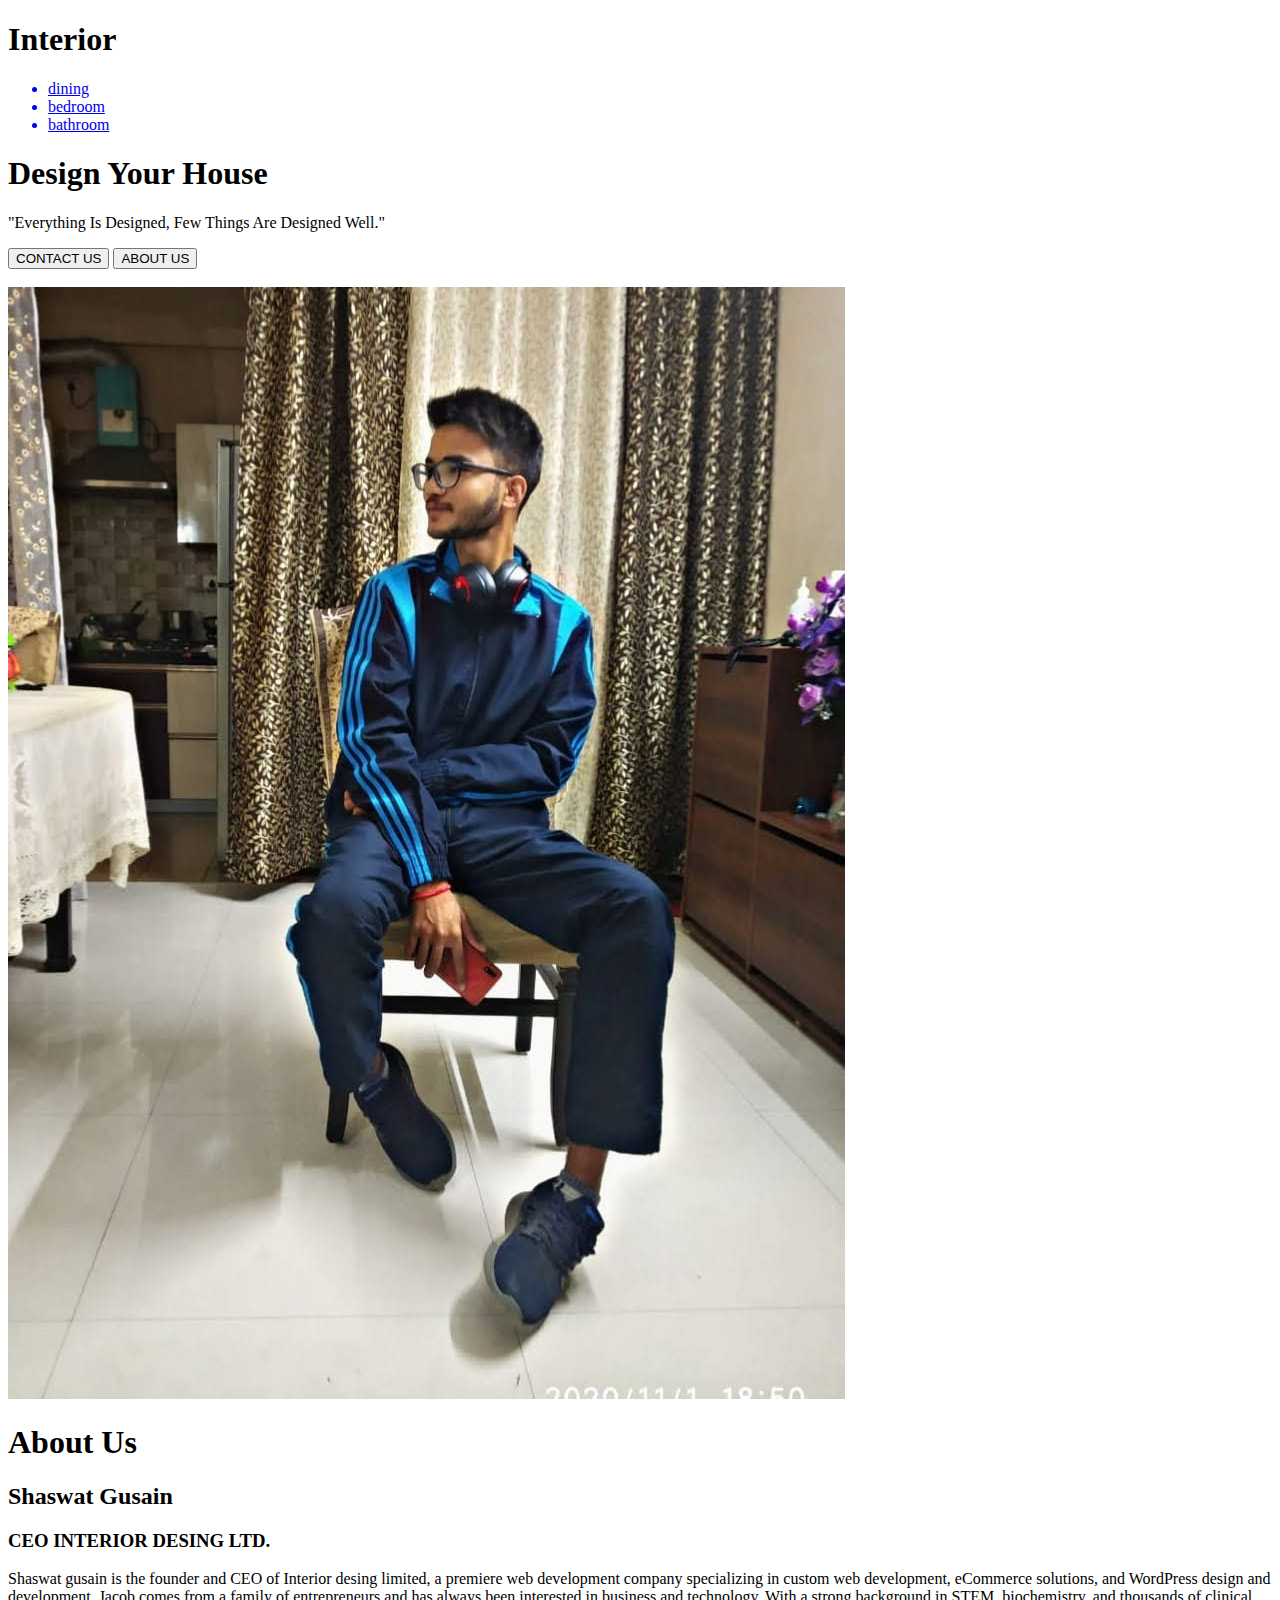
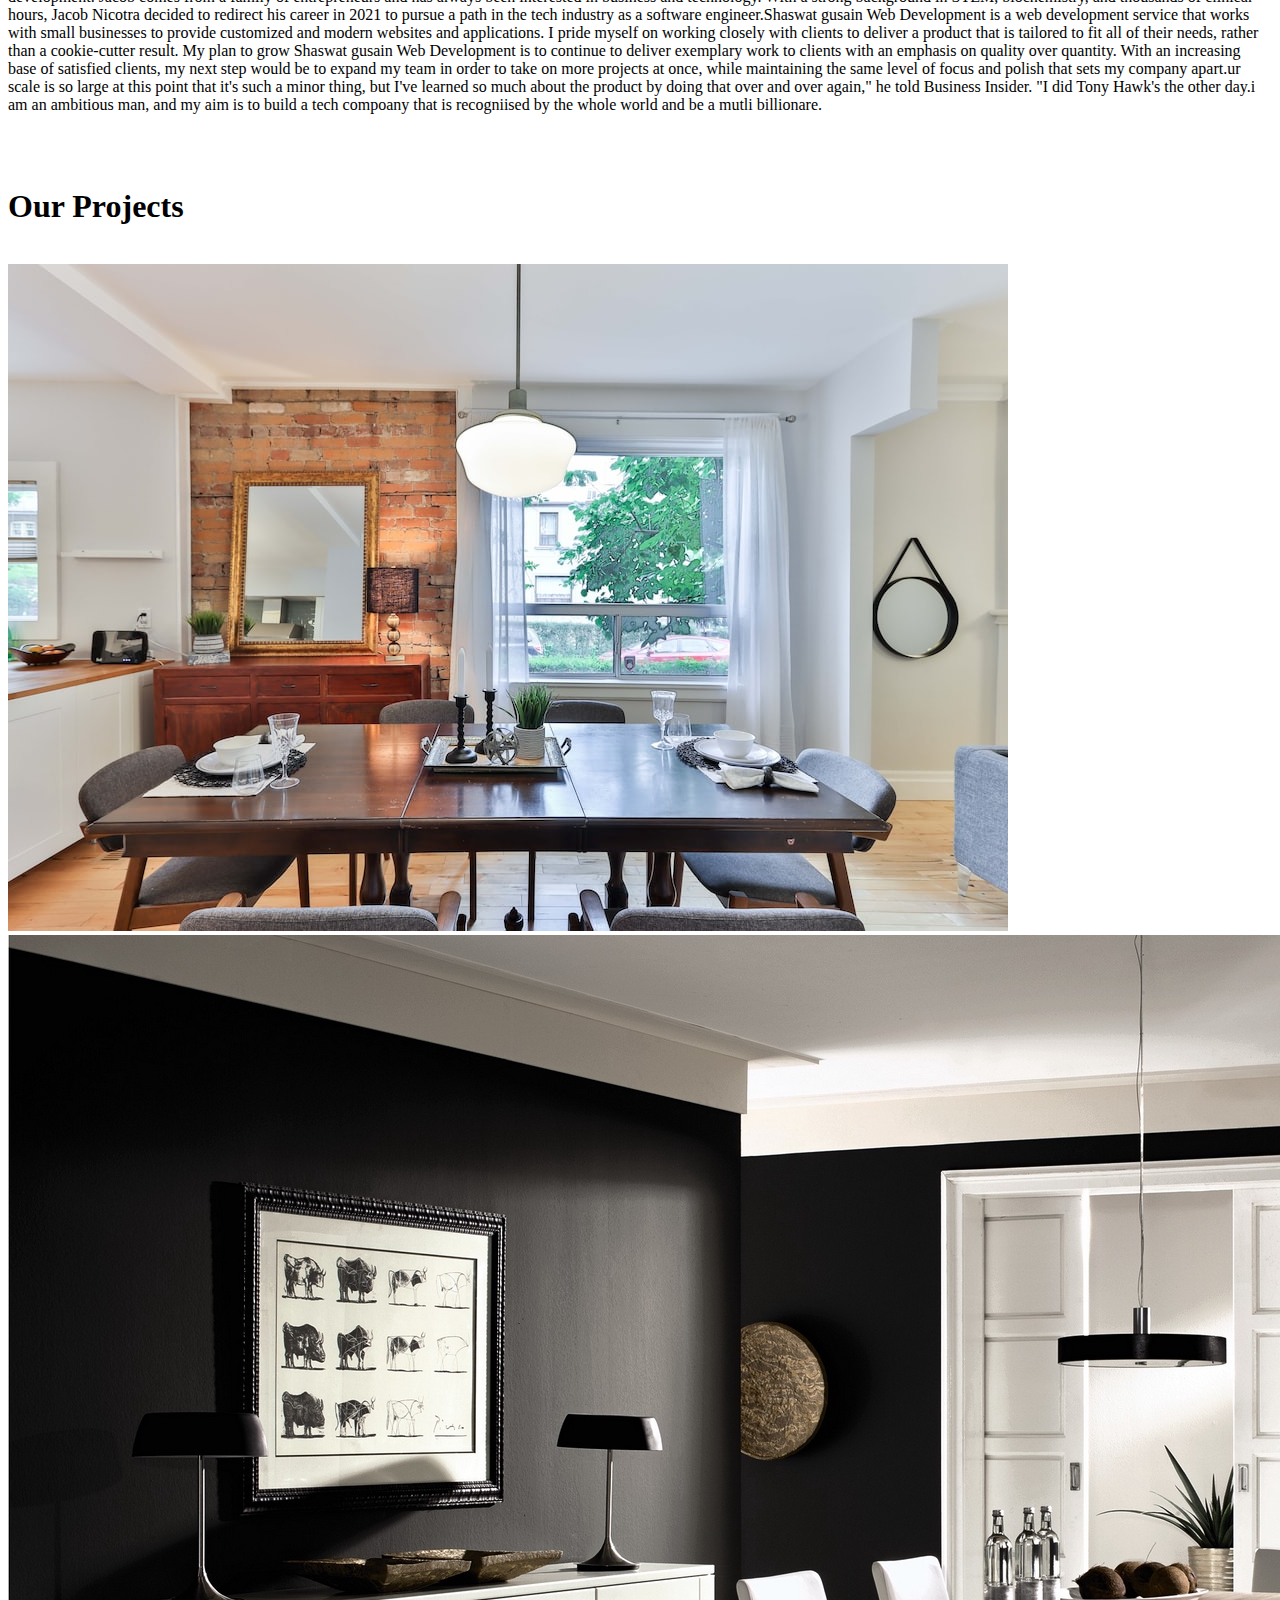
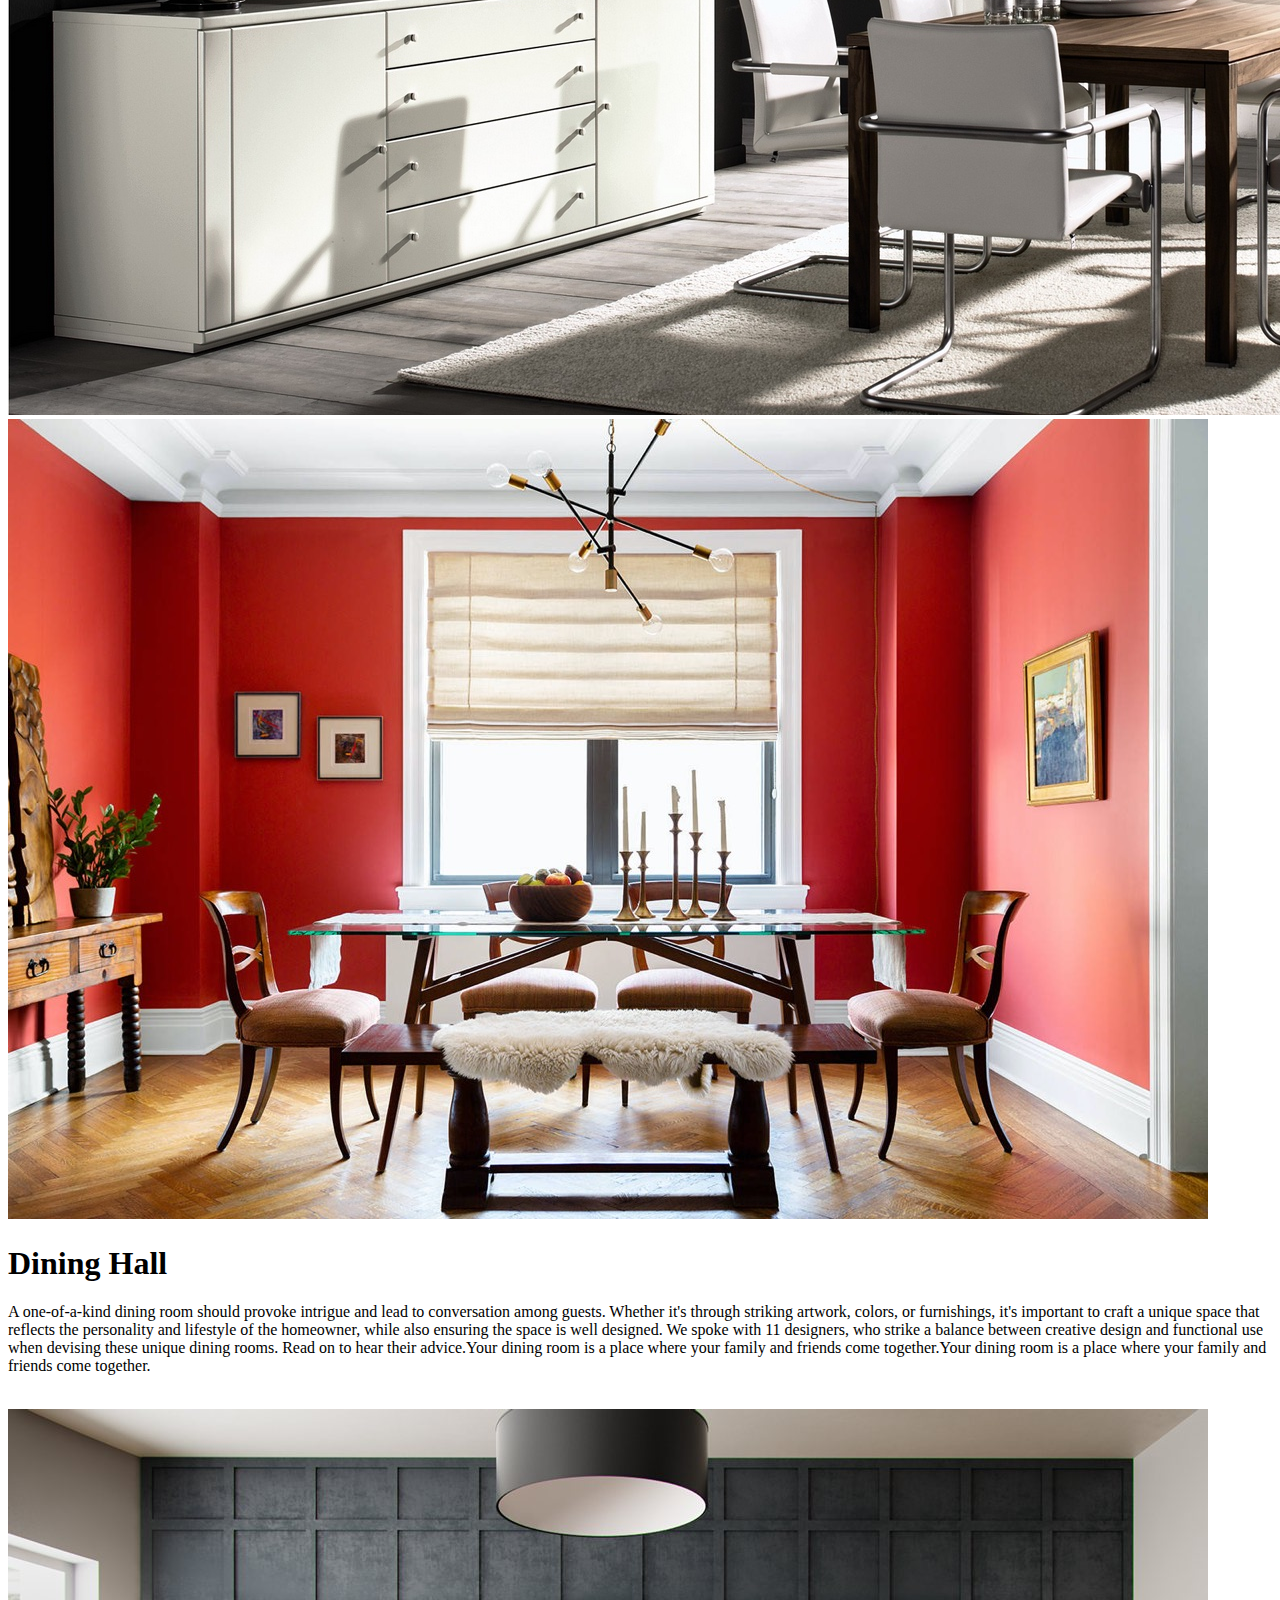
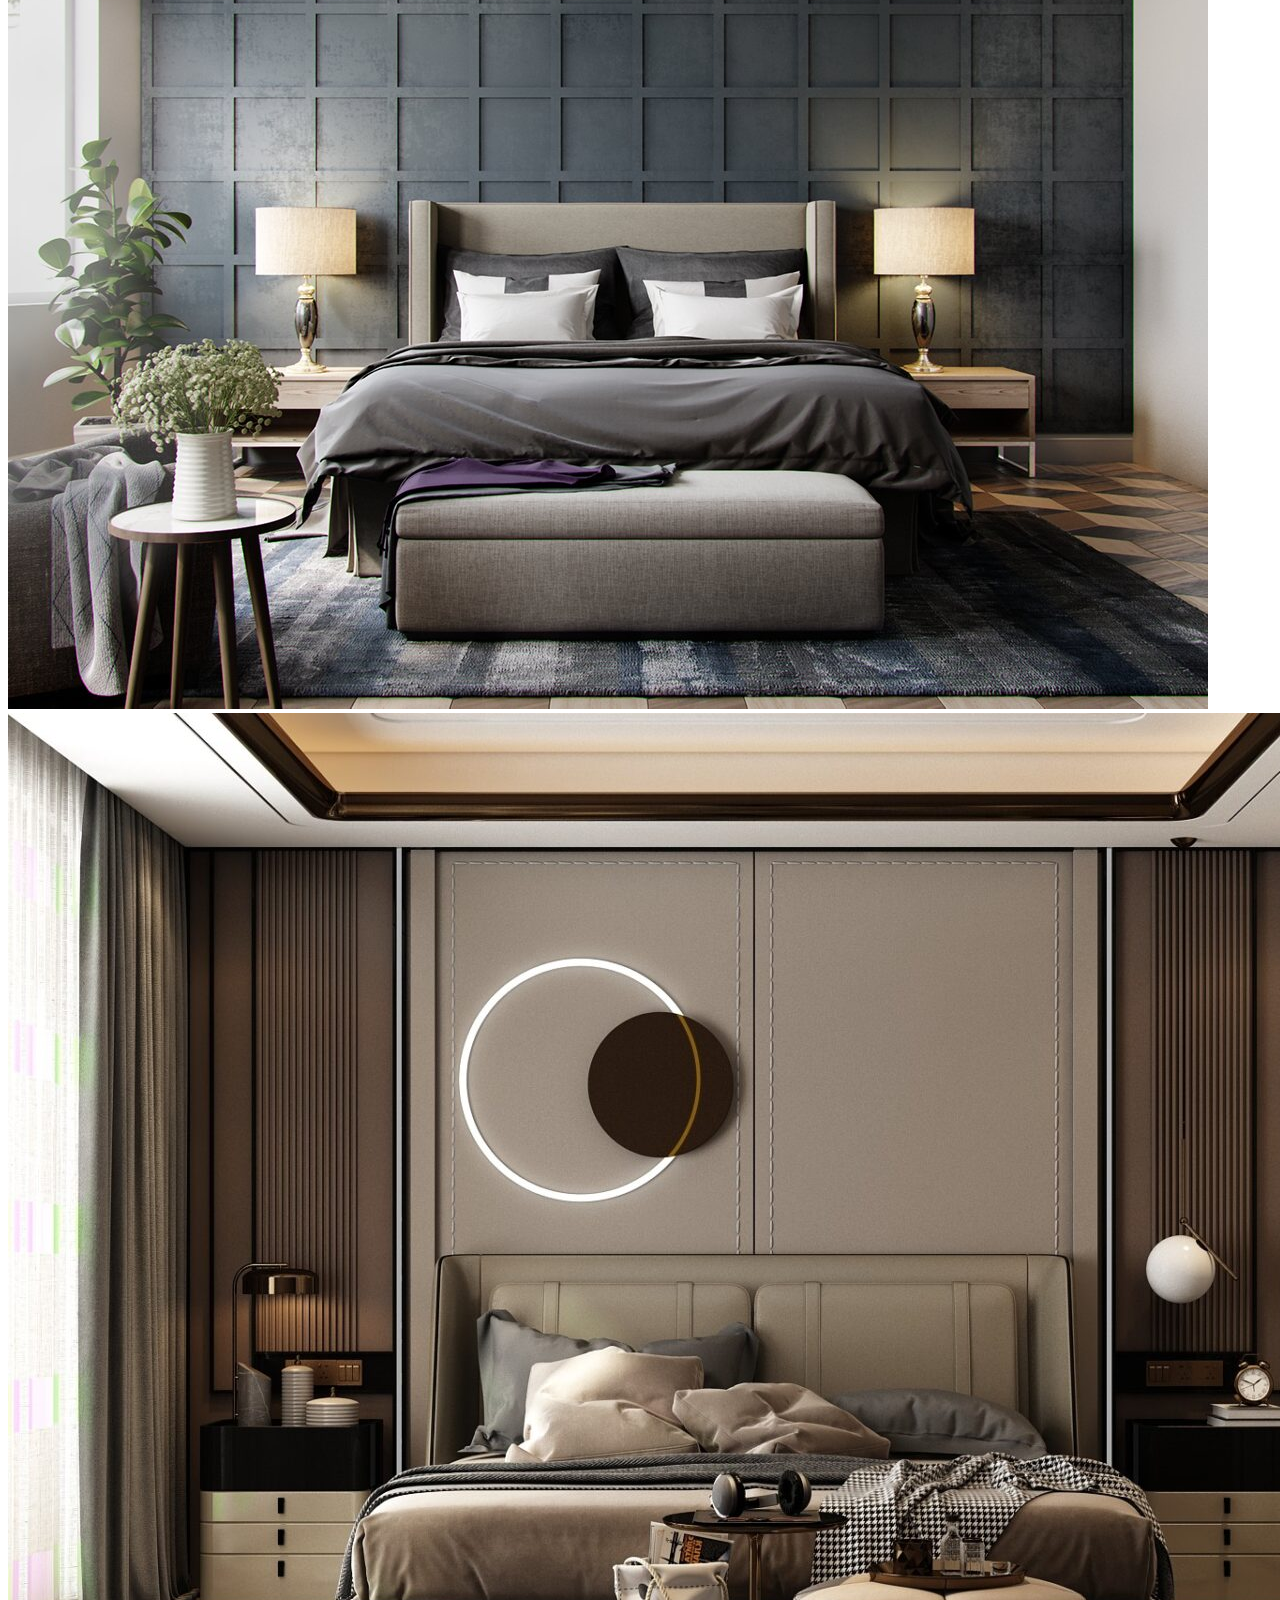
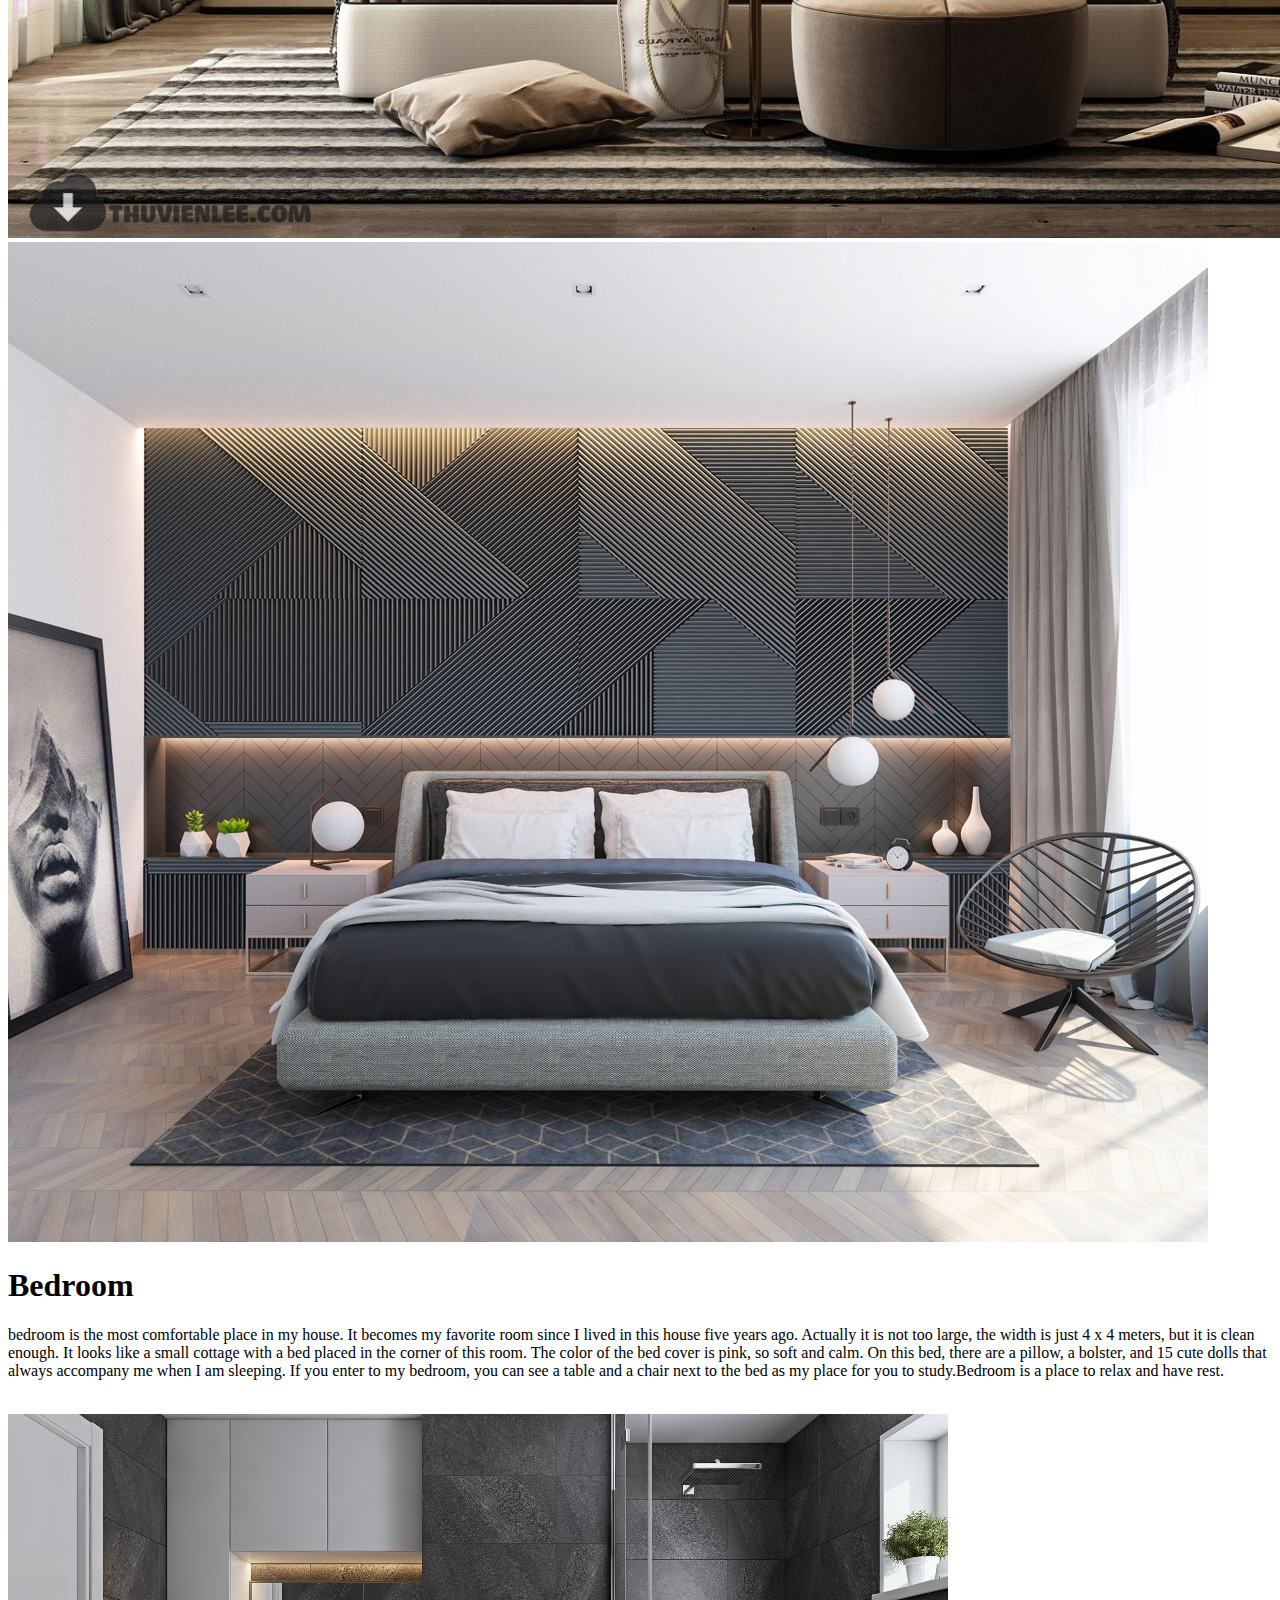
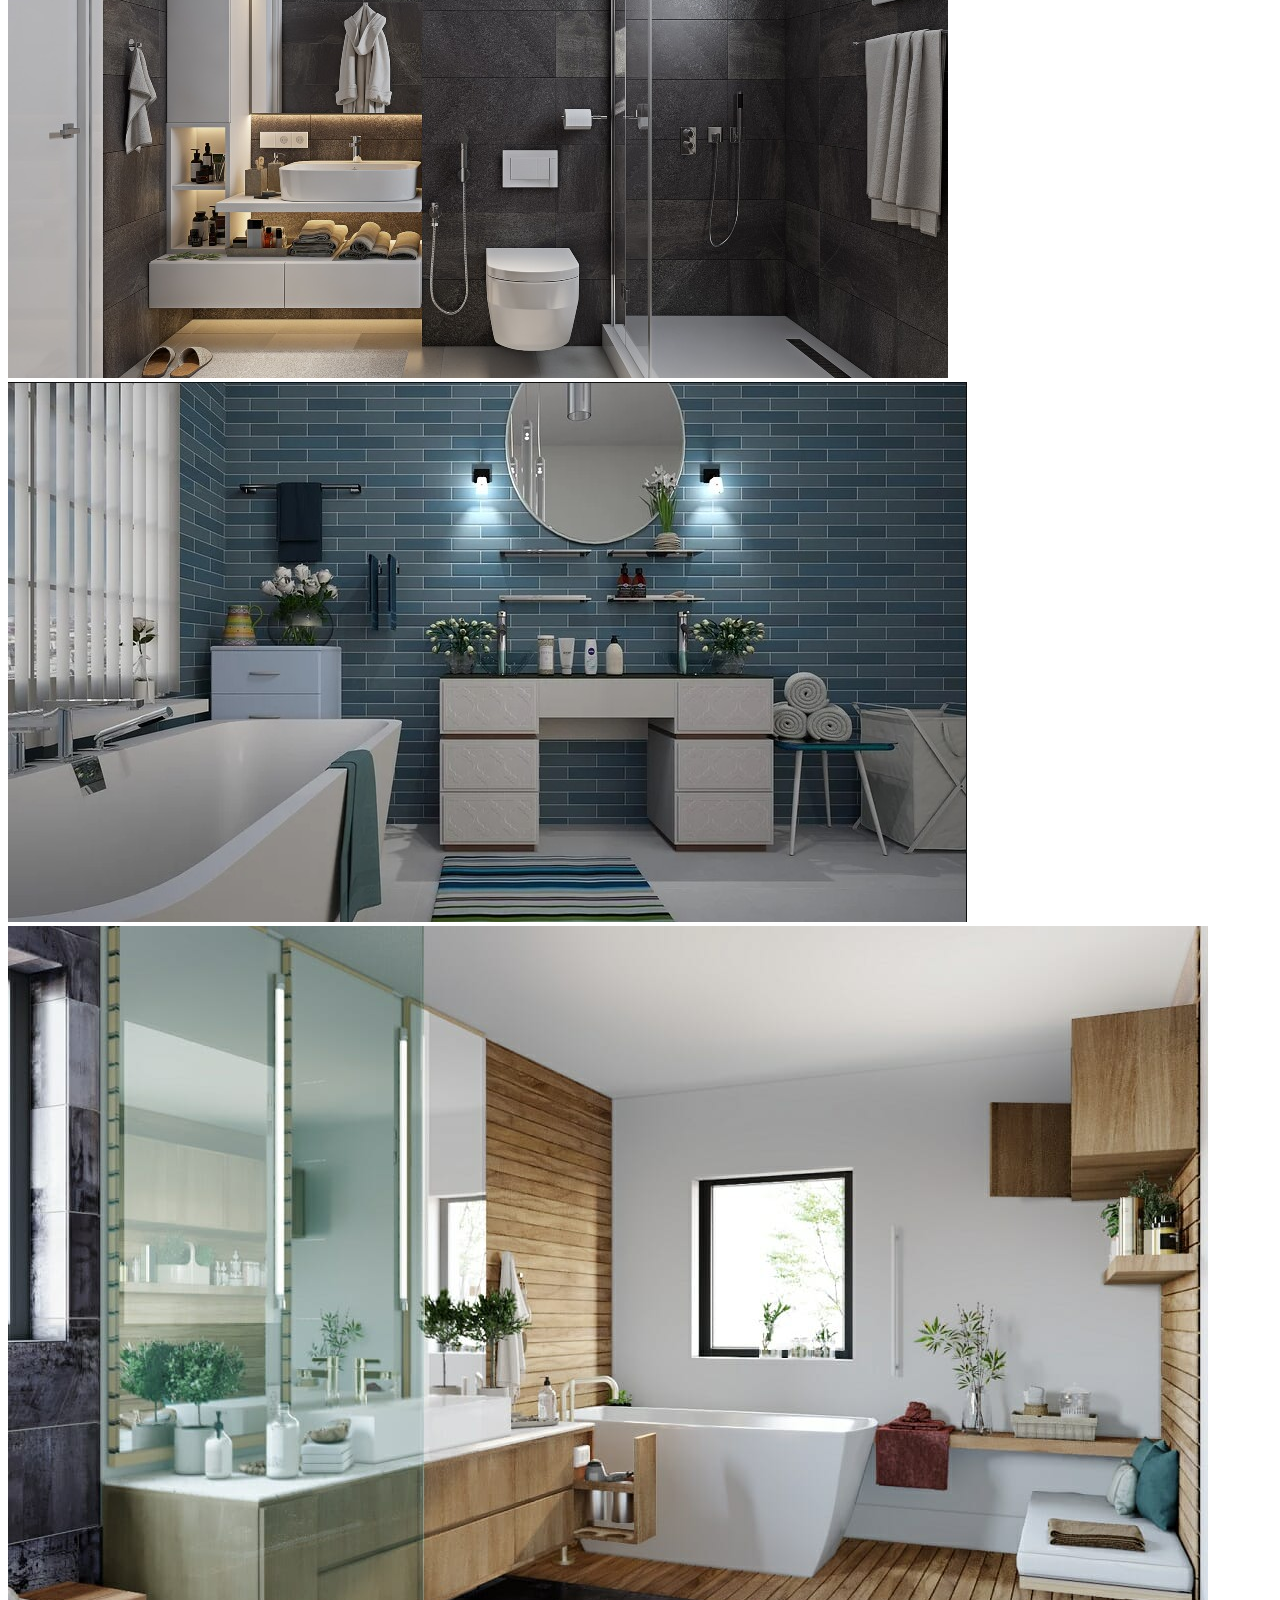
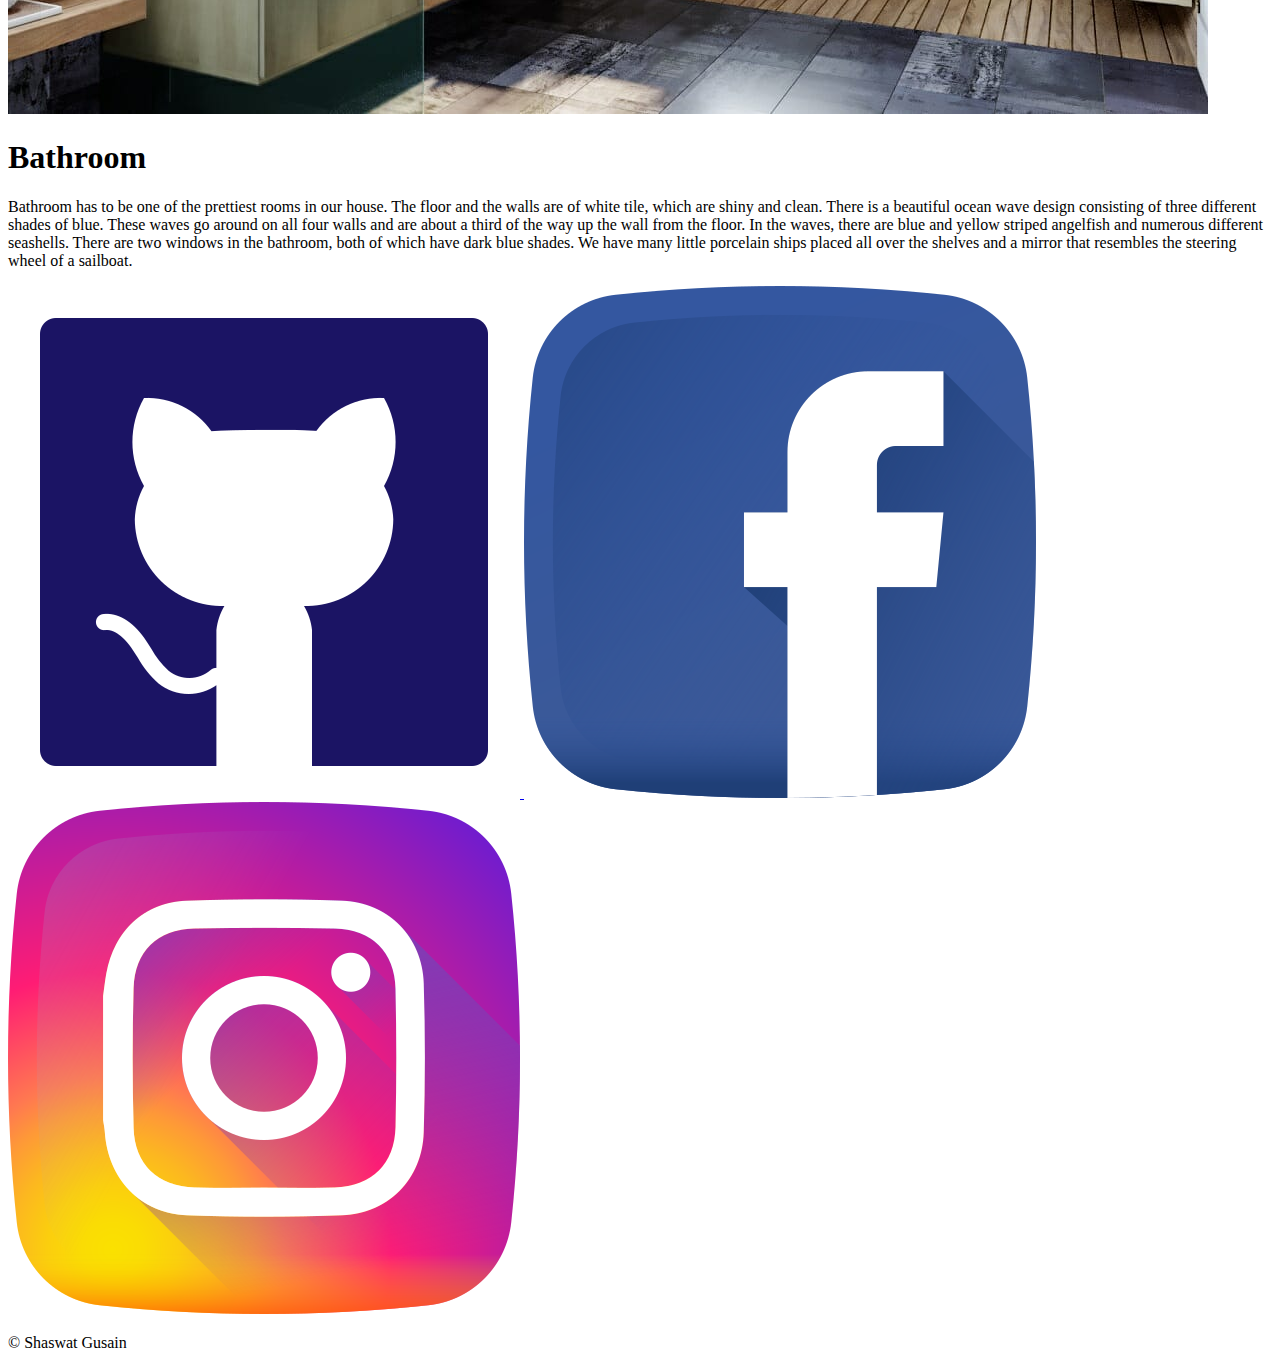
==== index.html @ 3c4f264c "Add files via upload" ====
<!DOCTYPE html>
<html lang="en">
    <head>
        <meta charset="utf-8">
        <meta name="viewport" content="width=device-width">
        <title>
            Design Your House
        </title>
        <link rel="stylesheet" href="../html/style.css">
        <link rel="icon" type="image/icon" href="../images/150-1506927_clipart-of-hostels-and-address-icon-house-logo.png" width="15px">
    </head>
    <body>
        <div class="banner">
            <div class="header">
            <h1><span>I</span>nterior</h1>
            <ul>
                <a href="#shaswat"><li><span>d</span>ining</li></a>
                <a href="#gusain"><li><span>b</span>edroom</li></a>
                <a href="#king"><li><span>b</span>athroom</li></a>
            </ul>
            </div>
            <div class="content">
                <h1><span>D</span>esign       <span>Y</span>our       <span>H</span>ouse</h1>
                <p>"<span>E</span>verything    <span>I</span>s  <span>D</span>esigned,  <span>F</span>ew   <span>T</span>hings   <span>A</span>re   <span>D</span>esigned   <span>W</span>ell."</p>
                <div class="buttons">
                <a href="./index1.html" target="blank"><button id="btn-cont">CONTACT US</button></a>
                <a href="#ABT"><button id="btn-abt">ABOUT US</button></a>
            </div>
            </div>
            </div>
            <br>
            <div class="abt"></div>
            <div class="about-ceo">
                <div class="img">
                <img src="../images/WhatsApp Image 2022-09-04 at 11.44.54 AM.jpeg" alt="Ceo image">
                </div>
                <div class="about-us">
                <h1 id="ABT"><span>A</span>bout <span>U</span>s</h1>
                <h2><spam>S</spam>haswat Gusain</h2>
                <h3>CEO INTERIOR DESING LTD.</h3>
                <p> 
                    Shaswat gusain is the founder and CEO of Interior desing limited, a premiere web development company specializing in custom web development, eCommerce solutions, and WordPress design and development. Jacob comes from a family of entrepreneurs and has always been interested in business and technology. With a strong background in STEM, biochemistry, and thousands of clinical hours, Jacob Nicotra decided to redirect his career in 2021 to pursue a path in the tech industry as a software engineer.Shaswat gusain Web Development is a web development service that works with small businesses to provide customized and modern websites and applications. I pride myself on working closely with clients to deliver a product that is tailored to fit all of their needs, rather than a cookie-cutter result.
                    My plan to grow Shaswat gusain Web Development is to continue to deliver exemplary work to clients with an emphasis on quality over quantity. With an increasing base of satisfied clients, my next step would be to expand my team in order to take on more projects at once, while maintaining the same level of focus and polish that sets my company apart.ur scale is so large at this point that it's such a minor thing, but I've learned so much about the product by doing that over and over again," he told Business Insider. "I did Tony Hawk's the other day.i am an ambitious man, and my aim is to build a tech compoany that is recogniised by the whole world and be a mutli billionare.<br><br>
                    
                    </p>
                    </div>
                </div><br>
                <div class="border1"></div>
                <div class="slide">
                <h1 id="projects"><span>O</span>ur <span>P</span>rojects</h1>
                <div class="slide-show">
                </div>  
                </div><br>
                <div class="bor"></div>
                <div class="dining" id="shaswat">
                  
                        <img src="../images/dining.jpg" class="one" alt="table"><br>
                        <img src="../images/dining1.jpg" class="two" alt="table"><br>
                        <img src="../images/dining2.jpg" class="three" alt="table"><br>
                   
                        <div class="table">
                            <h1><span>D</span>ining <span>H</span>all</h1>
                            <p>
                               A one-of-a-kind dining room should provoke intrigue and lead to conversation among guests. Whether it's through striking artwork, colors, or furnishings, it's important to craft a unique space that reflects the personality and lifestyle of the homeowner, while also ensuring the space is well designed. We spoke with 11 designers, who strike a balance between creative design and functional use when devising these unique dining rooms. Read on to hear their advice.Your dining room is a place where your family and friends come together.Your dining room is a place where your family and friends come together. 

                            </p>
                        </div>
                    </div> <br>
                    <div class="border"></div>
        <div class="bedroom" id="gusain">
            <img src="../images/bed.jpg" class="bedd" alt="table"><br>
            <img src="../images/bed1.jpg" class="beddd" alt="table"><br>
            <img src="../images/bed3.jpg" class="bedddd" alt="table"><br>
               <div class="bed">
                  <h1><span>B</span>edroom</h1>
                  <p>
                      bedroom is the most comfortable place in my house. It becomes my favorite room since I lived in this house five years ago. Actually it is not too large, the width is just 4 x 4 meters, but it is clean enough. It looks like a small cottage with a bed placed in the corner of this room. The color of the bed cover is pink, so soft and calm. On this bed, there  are a pillow, a bolster, and 15 cute dolls that always accompany me when I am sleeping. If you enter to my bedroom, you can see a table and a chair next to the bed as my  place for you to study.Bedroom is a place to relax and have rest.
                  </p>
              </div>
          </div><br>
          <div class="borderr"></div>
          <div class="bathroom" id="king">
            <img src="../images/bath.jpg" class="bath" alt="bathroom"><br>
            <img src="../images/bathh.jpg" class="bathh" alt="bathroom"><br>
            <img src="../images/bathhh.jpg" class="bathhh" alt="bathroom"><br>
            <div class="washroom">
               <h1><span>B</span>athroom</h1>
               <p>
                Bathroom has to be one of the prettiest rooms in our house. The floor and the walls are of white tile, which are shiny and clean. There is a beautiful ocean wave design consisting of three different shades of blue. These waves go around on all four walls and are about a third of the way up the wall from the floor. In the waves, there are blue and yellow striped angelfish and numerous different seashells. There are two windows in the bathroom, both of which have dark blue shades. We have many little porcelain ships placed all over the shelves and a mirror that resembles the steering wheel of a sailboat.
               </p>
            </div>
          </div>
          <div class="footer-area">
            <a href="https://github.com/Boahan" target="_blank">
            <img src="../images/g.png" alt="github logo">
            </a>
    
            <a href="https://www.facebook.com/shaswat.gusain.52" target="_blank">
            <img src="../images/1409943................png" alt="facebook logo">
            </a>
    
            <a href="https://instagram.com/gusainshaswat?igshid=YmMyMTA2M2Y=" target="_blank">
            <img src="../images/ig.png" alt="instagram logo">
            </a>
            <p>&copy Shaswat Gusain</p>
            </div>
    </body>
</html>
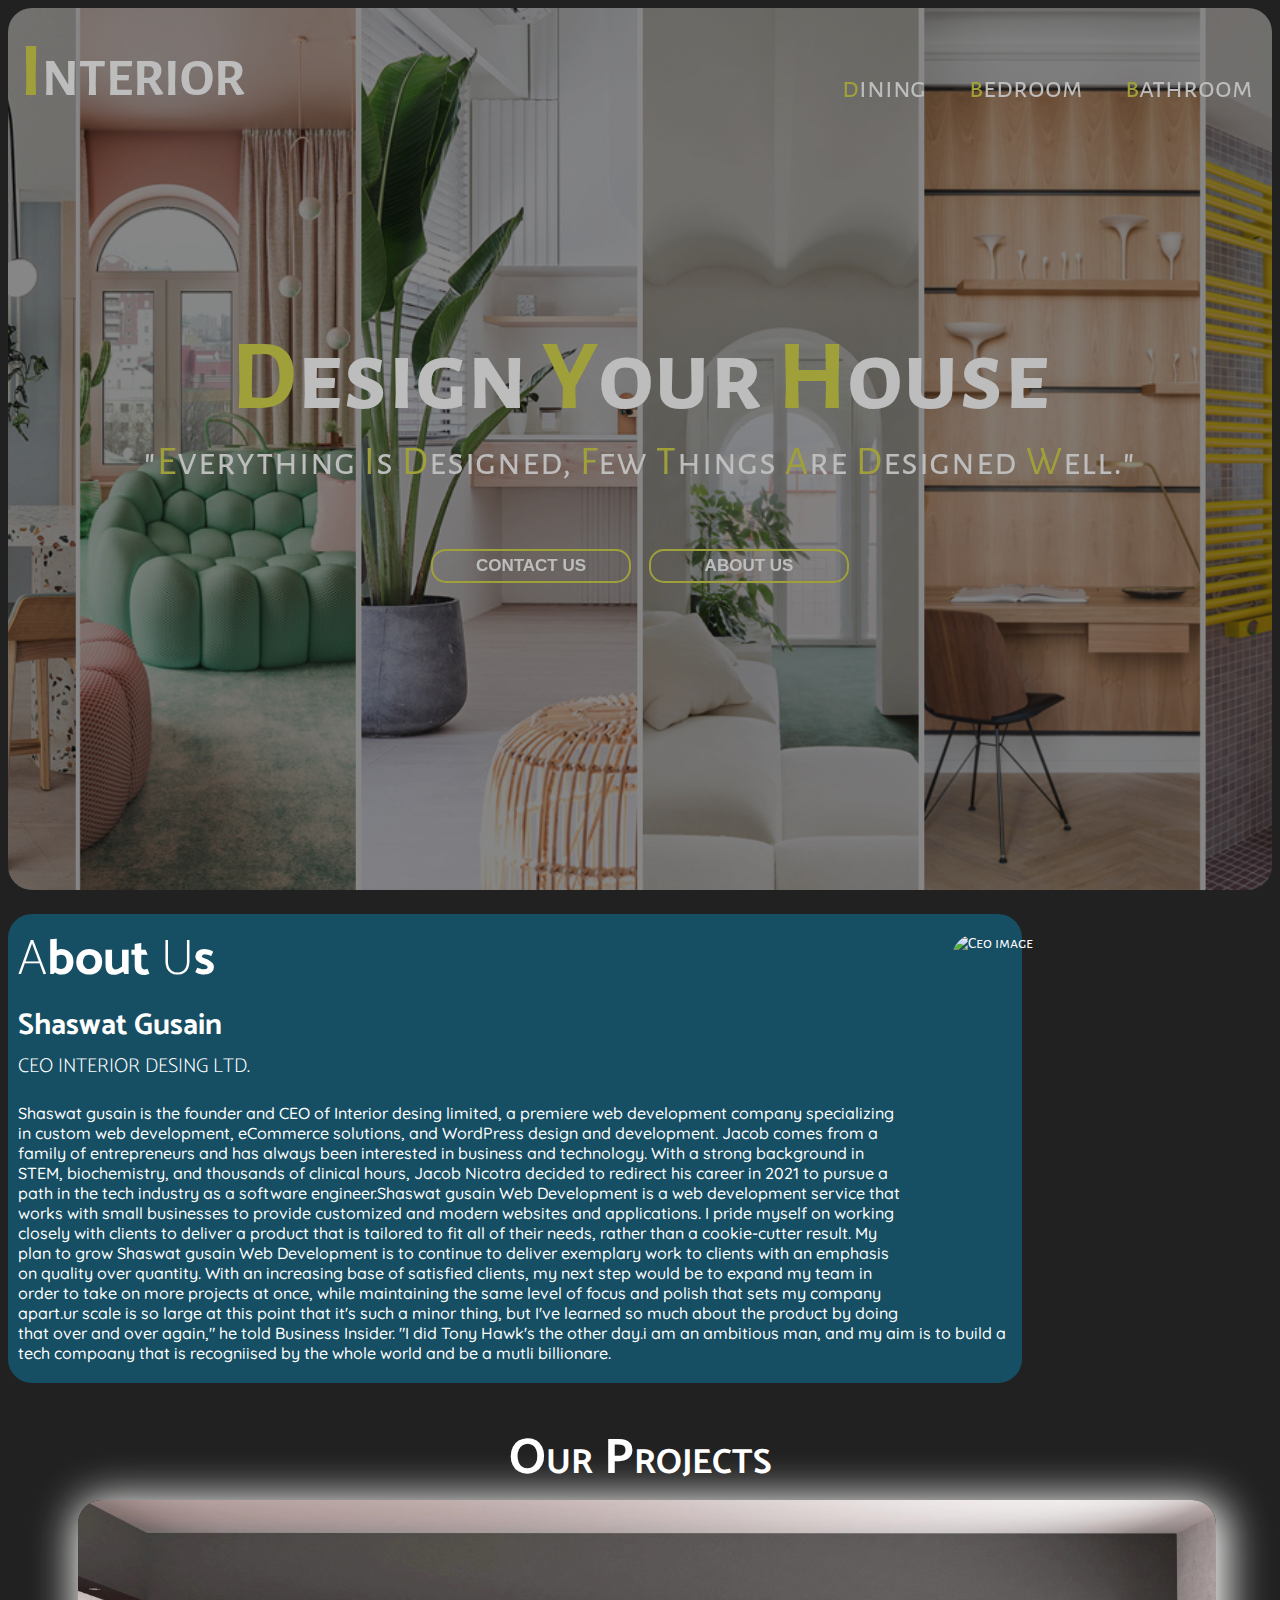
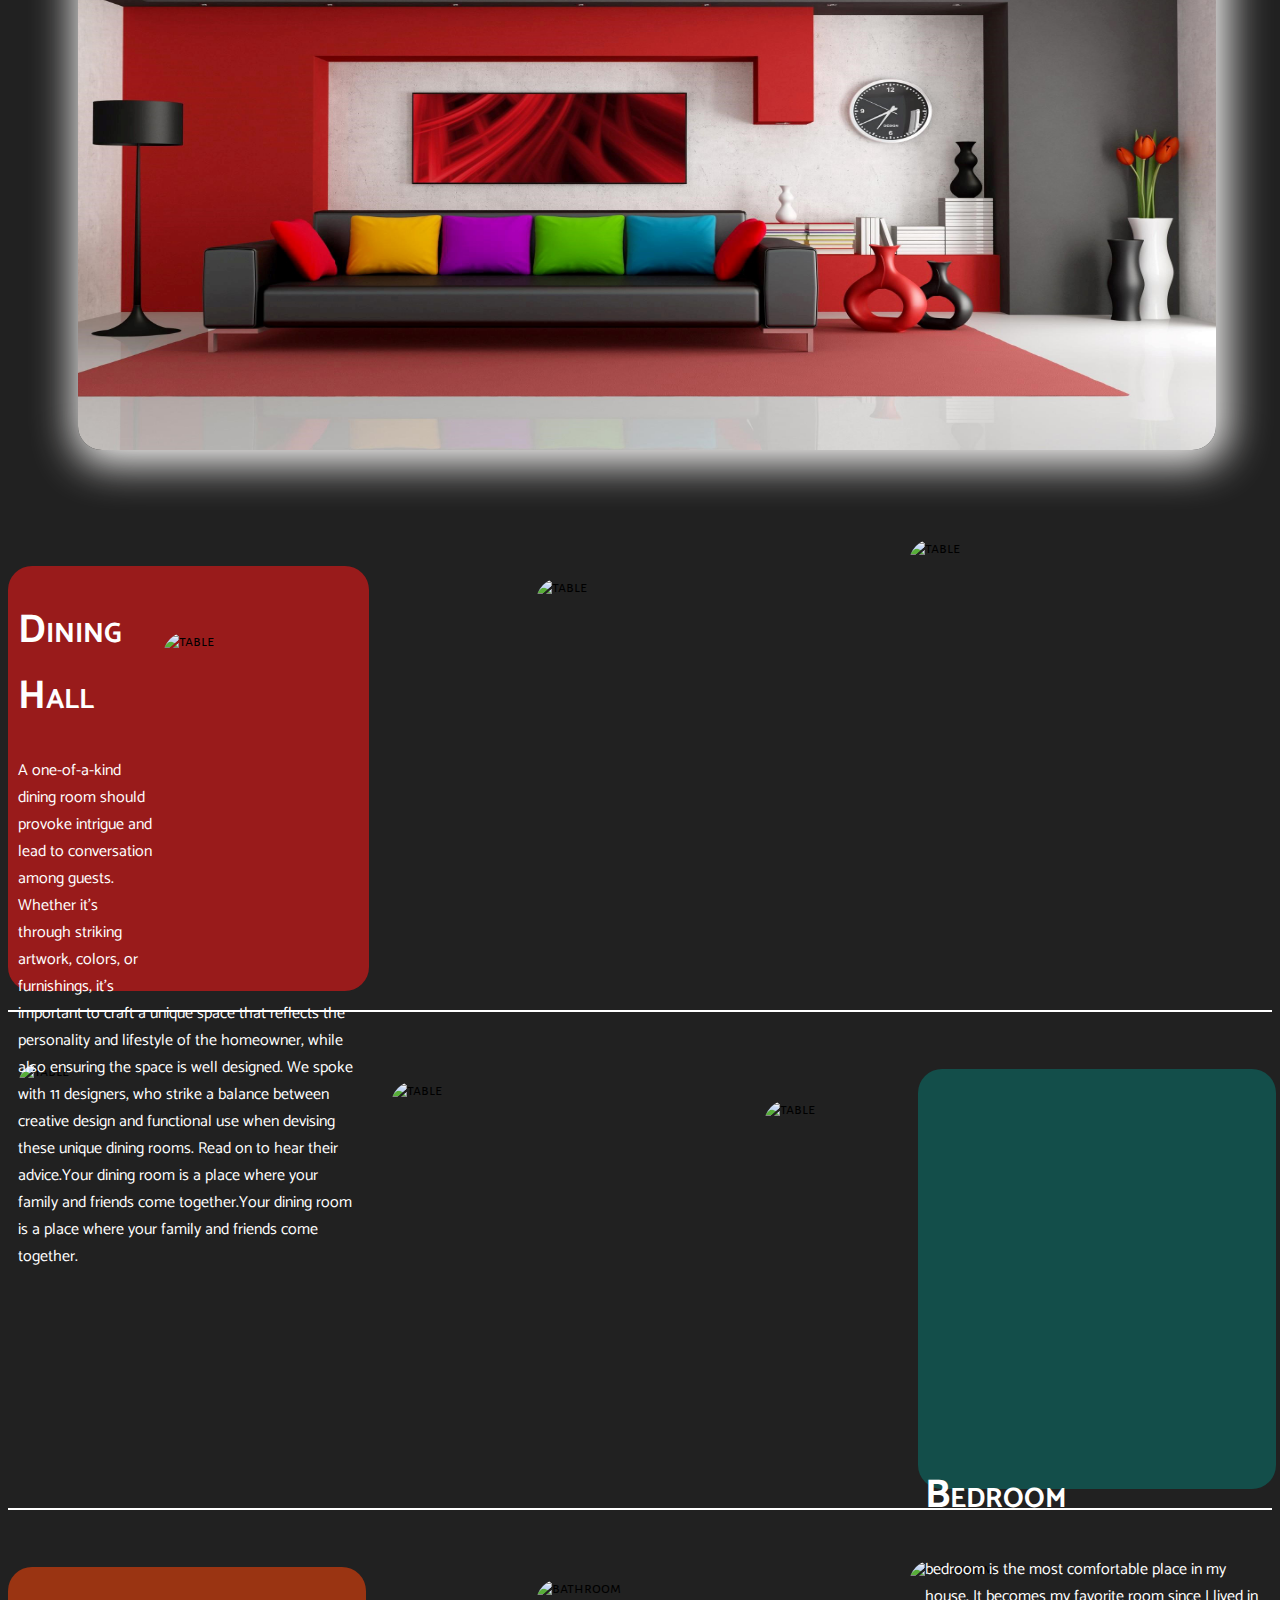
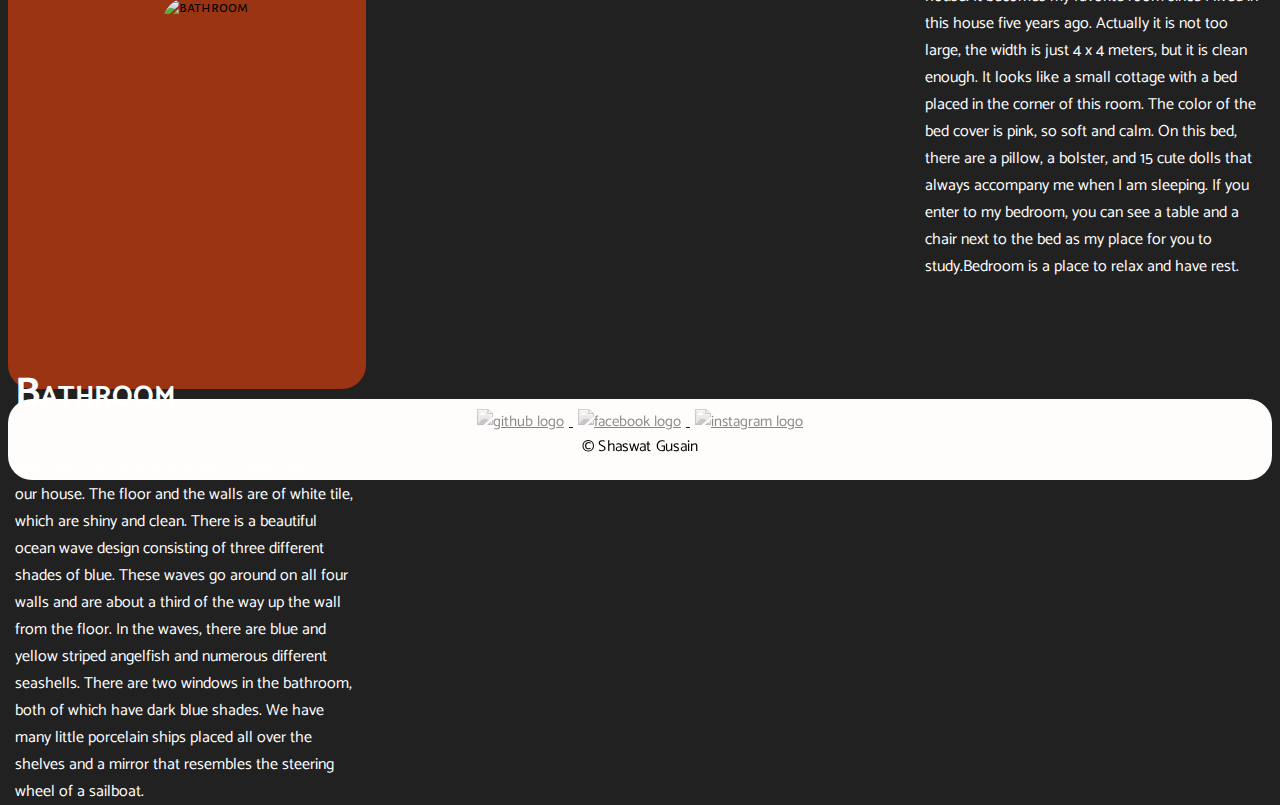
==== commit 0f966d7e: "Update index.html" ====
--- a/index.html
+++ b/index.html
@@ -6,8 +6,8 @@
         <title>
             Design Your House
         </title>
-        <link rel="stylesheet" href="../html/style.css">
-        <link rel="icon" type="image/icon" href="../images/150-1506927_clipart-of-hostels-and-address-icon-house-logo.png" width="15px">
+        <link rel="stylesheet" href="style.css">
+        <link rel="icon" type="image/icon" href="150-1506927_clipart-of-hostels-and-address-icon-house-logo.png" width="15px">
     </head>
     <body>
         <div class="banner">
@@ -32,7 +32,7 @@
             <div class="abt"></div>
             <div class="about-ceo">
                 <div class="img">
-                <img src="../images/WhatsApp Image 2022-09-04 at 11.44.54 AM.jpeg" alt="Ceo image">
+                <img src="WhatsApp Image 2022-09-04 at 11.44.54 AM.jpeg" alt="Ceo image">
                 </div>
                 <div class="about-us">
                 <h1 id="ABT"><span>A</span>bout <span>U</span>s</h1>
@@ -54,9 +54,9 @@
                 <div class="bor"></div>
                 <div class="dining" id="shaswat">
                   
-                        <img src="../images/dining.jpg" class="one" alt="table"><br>
-                        <img src="../images/dining1.jpg" class="two" alt="table"><br>
-                        <img src="../images/dining2.jpg" class="three" alt="table"><br>
+                        <img src="dining.jpg" class="one" alt="table"><br>
+                        <img src="dining1.jpg" class="two" alt="table"><br>
+                        <img src="dining2.jpg" class="three" alt="table"><br>
                    
                         <div class="table">
                             <h1><span>D</span>ining <span>H</span>all</h1>
@@ -68,9 +68,9 @@
                     </div> <br>
                     <div class="border"></div>
         <div class="bedroom" id="gusain">
-            <img src="../images/bed.jpg" class="bedd" alt="table"><br>
-            <img src="../images/bed1.jpg" class="beddd" alt="table"><br>
-            <img src="../images/bed3.jpg" class="bedddd" alt="table"><br>
+            <img src="bed.jpg" class="bedd" alt="table"><br>
+            <img src="bed1.jpg" class="beddd" alt="table"><br>
+            <img src="bed3.jpg" class="bedddd" alt="table"><br>
                <div class="bed">
                   <h1><span>B</span>edroom</h1>
                   <p>
@@ -80,9 +80,9 @@
           </div><br>
           <div class="borderr"></div>
           <div class="bathroom" id="king">
-            <img src="../images/bath.jpg" class="bath" alt="bathroom"><br>
-            <img src="../images/bathh.jpg" class="bathh" alt="bathroom"><br>
-            <img src="../images/bathhh.jpg" class="bathhh" alt="bathroom"><br>
+            <img src="bath.jpg" class="bath" alt="bathroom"><br>
+            <img src="bathh.jpg" class="bathh" alt="bathroom"><br>
+            <img src="bathhh.jpg" class="bathhh" alt="bathroom"><br>
             <div class="washroom">
                <h1><span>B</span>athroom</h1>
                <p>
@@ -92,17 +92,17 @@
           </div>
           <div class="footer-area">
             <a href="https://github.com/Boahan" target="_blank">
-            <img src="../images/g.png" alt="github logo">
+            <img src="g.png" alt="github logo">
             </a>
     
             <a href="https://www.facebook.com/shaswat.gusain.52" target="_blank">
-            <img src="../images/1409943................png" alt="facebook logo">
+            <img src="1409943................png" alt="facebook logo">
             </a>
     
             <a href="https://instagram.com/gusainshaswat?igshid=YmMyMTA2M2Y=" target="_blank">
-            <img src="../images/ig.png" alt="instagram logo">
+            <img src="ig.png" alt="instagram logo">
             </a>
             <p>&copy Shaswat Gusain</p>
             </div>
     </body>
-</html>+</html>
--- a/style.css
+++ b/style.css
@@ -0,0 +1,438 @@
+@import url('https://fonts.googleapis.com/css2?family=Alegreya+Sans+SC:wght@300;400;700;800;900&display=swap');
+@import url('https://fonts.googleapis.com/css2?family=Quicksand:wght@300;400&display=swap');
+@import url('https://fonts.googleapis.com/css2?family=Catamaran:wght@100;200;300;400;500&display=swap');
+html{
+      scroll-behavior: smooth;
+}
+body{
+      font-family: 'Alegreya Sans SC',sans-serif;
+      background-color: #212121;
+}
+.banner{
+      width: 100%;
+      height:  98vh;
+      opacity: 70%;
+      background-image: linear-gradient(rgba(0,0,0,0.30),rgba(0,0,0,0.30)),url(../images/FEAT_ID.jpg);
+      background-position: center;
+      background-size: cover;
+      border-radius: 24px;
+}
+.header{
+      display: flex;
+      align-items: center;
+      justify-content: space-between;
+}
+.header h1{
+      font-size: 75px;
+      margin-left: 12px;
+      color: #ffffff;
+      font-variant: small-caps;
+      margin-top: 20px;
+}
+.header h1 span{
+      color: rgb(214, 214, 69);
+}
+.header ul li{
+      font-size: 30px;
+      color: #ffffff;
+      list-style: none;
+      display: inline-block;
+      cursor: pointer;
+      text-align: center;
+      margin: 0px 20px;
+}
+.header ul li span {
+      color: rgb(214, 214, 69);
+}
+.header ul li:hover{
+      border-top: 0px;
+      border-left: 0px;
+      border-right: 0px;
+      transform: scale(1.2);
+      transition-property: all;
+      transition-duration: 0.5s;
+      transition-timing-function: linear;
+}
+.content{
+      text-align: center;
+      font-size: 50px;
+      color:white;
+}
+.content span{
+      color: rgb(214, 214, 69);
+      font-variant: small-caps;
+      justify-content: space-between;
+}
+.content h1{
+      margin-top: 150px;
+    margin-bottom: 0px;
+}
+.content p{
+      margin-top: 0px;
+      font-size: 40px;
+      letter-spacing: 1px;
+}
+.buttons button{
+      font-size: 17px;
+      width: 200px;
+      margin-left: 5px;
+      margin-right: 5px;
+      border-radius: 15px;
+      padding: 5px;
+      transition: all 0.1s linear;
+      background: transparent;
+      font-weight: bold;
+      transition: all 1s;
+}
+
+#btn-abt{
+      color:#ffffff;
+      border: 2px solid  rgb(214, 214, 69);
+}
+
+#btn-cont{
+      color: #ffffff;
+      border: 2px solid  rgb(214, 214, 69);
+}
+
+#btn-cont:hover{
+      cursor: pointer;
+      background-color:  rgb(214, 214, 69);
+      width: 17%;
+      border: none;
+  }
+#btn-abt:hover{
+      cursor: pointer;
+      background-color: rgb(214, 214, 69);
+      width: 17%;
+      border: none;
+  }
+  .about-ceo h2{
+      margin-bottom: 0px;
+  }
+  .img img{
+      float: right;
+      margin-top: 20px;
+      margin-bottom: 13px;
+      margin-right: 50px;
+      margin-left:50px;
+      width: 270px;
+      height: 370px;
+      border-radius: 24px;
+  }
+  .img:hover{
+      transition: all 0.5s linear;
+      cursor: pointer;
+      transform: scale(1.03);
+  }
+  .about-ceo{
+      color:#ffffff;
+  }
+  .about-ceo p{
+      font-family: 'Quicksand', sans-serif;
+      font-weight: 500;
+  }
+  .about-us{
+      font-family: 'Catamaran', sans-serif;
+      margin-top: 5px;
+      padding-left: 10px;
+      padding-top: 5px;
+      padding-right: 10px;
+      background-color: rgb(22 78 99);;
+      border-radius: 24px;
+      margin-right: 250px;
+  }
+  .about-us h1 span{
+      font-family: 'Catamaran', sans-serif;
+      font-weight: 100;
+      color:#ffffff;
+      font-variant: small-caps;
+      justify-content: space-between;
+  }
+  .about-us h1{
+      font-size: 50px;
+      margin-top: 0px;
+      margin-bottom: 0px;
+  }
+  .about-us h2{
+      font-size: 30px;
+      margin-top: 0px;
+  }
+  .about-us h2 span{
+      font-family: 'Catamaran', sans-serif;
+      font-weight: 300;
+      color:#ffffff;
+      font-variant: small-caps;
+      justify-content: space-between;
+  }
+  .about-us h3{
+      font-family: 'Catamaran', sans-serif;
+      font-weight: 200;
+      font-size: 20px;
+      margin-top: 0px;
+  }
+  #projects{
+      font-family: 'Catamaran', sans-serif;
+      font-size: 50px;
+      text-align: center;
+      color:white;
+      margin-bottom: 0px;
+      font-variant: small-caps;
+      margin-top: 0px;
+  }
+  #projects h1 span{
+      font-variant: small-caps;
+      color:blueviolet;
+  }
+slide-show*{
+      margin: 0px;
+      padding: 0px;
+      box-sizing: border-box;
+}
+.slide-show{
+      border-radius: 24px;
+      margin-left: 70px;
+      margin-bottom: 20px;
+      width: 90%;
+      height: 550px;
+      display: grid;
+      align-content: center;
+      background-image: url("../images/a.jpg");
+      box-shadow: 4px 6px 42px 8px rgb(248, 247, 246);
+      background-size: 100% 100%;
+      animation: changeImage 20s linear infinite;
+
+}
+.slide-show:hover{
+      transition: all 0.5s linear;
+      cursor: pointer;
+      transform: scale(1.03);
+}
+@keyframes changeImage {
+   0%{
+      background-image: url("../images/2.jpg");
+   }
+   20%{
+      background-image: url("../images/a.jpg");
+   }
+   
+   40%{
+      background-image: url("../images/b.jpg");
+   }
+   60%{
+      background-image: url("../images/c.jpg");
+   }
+   80%{
+      background-image: url("../images/Living-room-desk.jpg");
+   }
+   100%{
+      background-image: url("../images/3.jpg");
+   }
+}
+.one{
+      float: right;
+      margin-top: 30px;
+      margin-bottom: 13px;
+      margin-left: 10px;
+      margin-right: 13px;
+      width: 350px;
+      height: 350px;
+      border-radius: 24px;
+}
+.two{
+      float: right;
+      margin-top: 50px;
+      margin-bottom: 13px;
+      margin-left: 10px;
+      margin-right: 13px;
+      width: 350px;
+      height: 350px;
+      border-radius: 24px;
+}
+.three{
+      float: right;
+      margin-top: 85px;
+      margin-bottom: 13px;
+      margin-left: 10px;
+      margin-right: 13px;
+      width: 350px;
+      height: 350px;
+      border-radius: 24px;
+}
+.one:hover{
+      transition: all 0.5s linear;
+      cursor: pointer;
+      transform: scale(1.03);
+  }
+  .two:hover{
+      transition: all 0.5s linear;
+      cursor: pointer;
+      transform: scale(1.03);
+  }
+  .three:hover{
+      transition: all 0.5s linear;
+      cursor: pointer;
+      transform: scale(1.03);
+  }
+.table{
+      width: 27%;
+      height: 420px;
+      font-family: 'Catamaran', sans-serif;
+      margin-top: 0px;
+      padding-left: 10px;
+      padding-top: 5px;
+      padding-right: 10px;
+      background-color: rgb(153 27 27);
+      border-radius: 24px;
+      margin-right: 250px;
+      color:#ffffff;
+}
+.table h1{
+      font-variant: small-caps;
+      font-size: 40px;
+}
+
+.bedroom img{
+      float: left;
+      margin-top: 50px;
+      margin-bottom: 13px;
+      margin-left: 10px;
+      margin-right: 13px;
+      width: 350px;
+      height: 350px;
+      border-radius: 24px;
+}
+.bedd:hover{
+      transition: all 0.5s linear;
+      cursor: pointer;
+      transform: scale(1.03);
+  }
+  .beddd:hover{
+      transition: all 0.5s linear;
+      cursor: pointer;
+      transform: scale(1.03);
+  }
+  .bedddd:hover{
+      transition: all 0.5s linear;
+      cursor: pointer;
+      transform: scale(1.03);
+  }
+  .bed{
+   
+      width: 27%;
+      height: 415px;
+      font-family: 'Catamaran', sans-serif;
+      margin-top: 0px;
+      margin-left: 72%;
+      padding-left: 7px;
+      padding-top: 5px;
+      padding-right: 10px;
+      background-color: rgb(19 78 74);;
+      border-radius: 24px;
+      margin-right: 0px;
+      color:#ffffff;
+}
+.bed h1{
+     font-variant: small-caps;
+     font-size: 40px;
+}
+.border{
+      border: 1px solid  rgb(255, 255, 255);
+}
+.borderr{
+      border: 1px solid  rgb(255, 255, 255);
+}
+.bathroom img{
+      float: right;
+      margin-top: 50px;
+      margin-bottom: 13px;
+      margin-left: 10px;
+      margin-right: 13px;
+      width: 350px;
+      height: 350px;
+      border-radius: 24px;
+}
+.bath:hover{
+      transition: all 0.5s linear;
+      cursor: pointer;
+      transform: scale(1.03);
+  }
+  .bathh:hover{
+      transition: all 0.5s linear;
+      cursor: pointer;
+      transform: scale(1.03);
+  }
+  .bathhh:hover{
+      transition: all 0.5s linear;
+      cursor: pointer;
+      transform: scale(1.03);
+  }
+  .washroom{
+      width: 27%;
+      height: 417px;
+      font-family: 'Catamaran', sans-serif;
+      margin-top: 0px;
+      margin-left: 0%;
+      padding-left: 7px;
+      padding-top: 5px;
+      padding-right: 10px;
+      background-color:rgb(154 52 18);;
+      border-radius: 24px;
+      margin-right: 0px;
+      color:#ffffff;
+}
+  .washroom h1{
+      font-variant: small-caps;
+      font-size: 40px;
+}
+.footer-area{
+      margin-top: 10px;
+      background-color: rgb(255, 252, 252);
+      height: 9vh;
+      border-radius: 24px;
+  }
+  .footer-area p{
+      font-family: 'Catamaran', sans-serif;
+      font-size: 15px;
+      margin: 0px 0px 10px 0px;
+  }
+  .footer-area{
+      text-align: center;
+      font-family: 'Catamaran', sans-serif;
+      font-size: 15px;
+      color:black;
+      font-weight: 100px;
+  }
+  .footer-area img{
+      width: 30px;
+      text-align: center;
+      margin-top: 10px;
+      margin-bottom: 0px;
+      margin-left: 5px;
+      margin-right: 5px;
+      filter: grayscale(100%);    
+      transition: all 0.5s linear;
+      opacity: 0.5;
+  }
+  .footer-area p,img:hover{
+      cursor: pointer;
+      filter:grayscale(0%);
+      opacity: 1;
+      transform: scale(1.04);
+      }
+.border1{
+     
+      margin-top:0px;
+}
+.bor{
+     
+      margin-top: 20px;
+}
+.abt{
+
+      margin-top: 0px;
+      margin-bottom: 0px;
+}
+
+
+ 
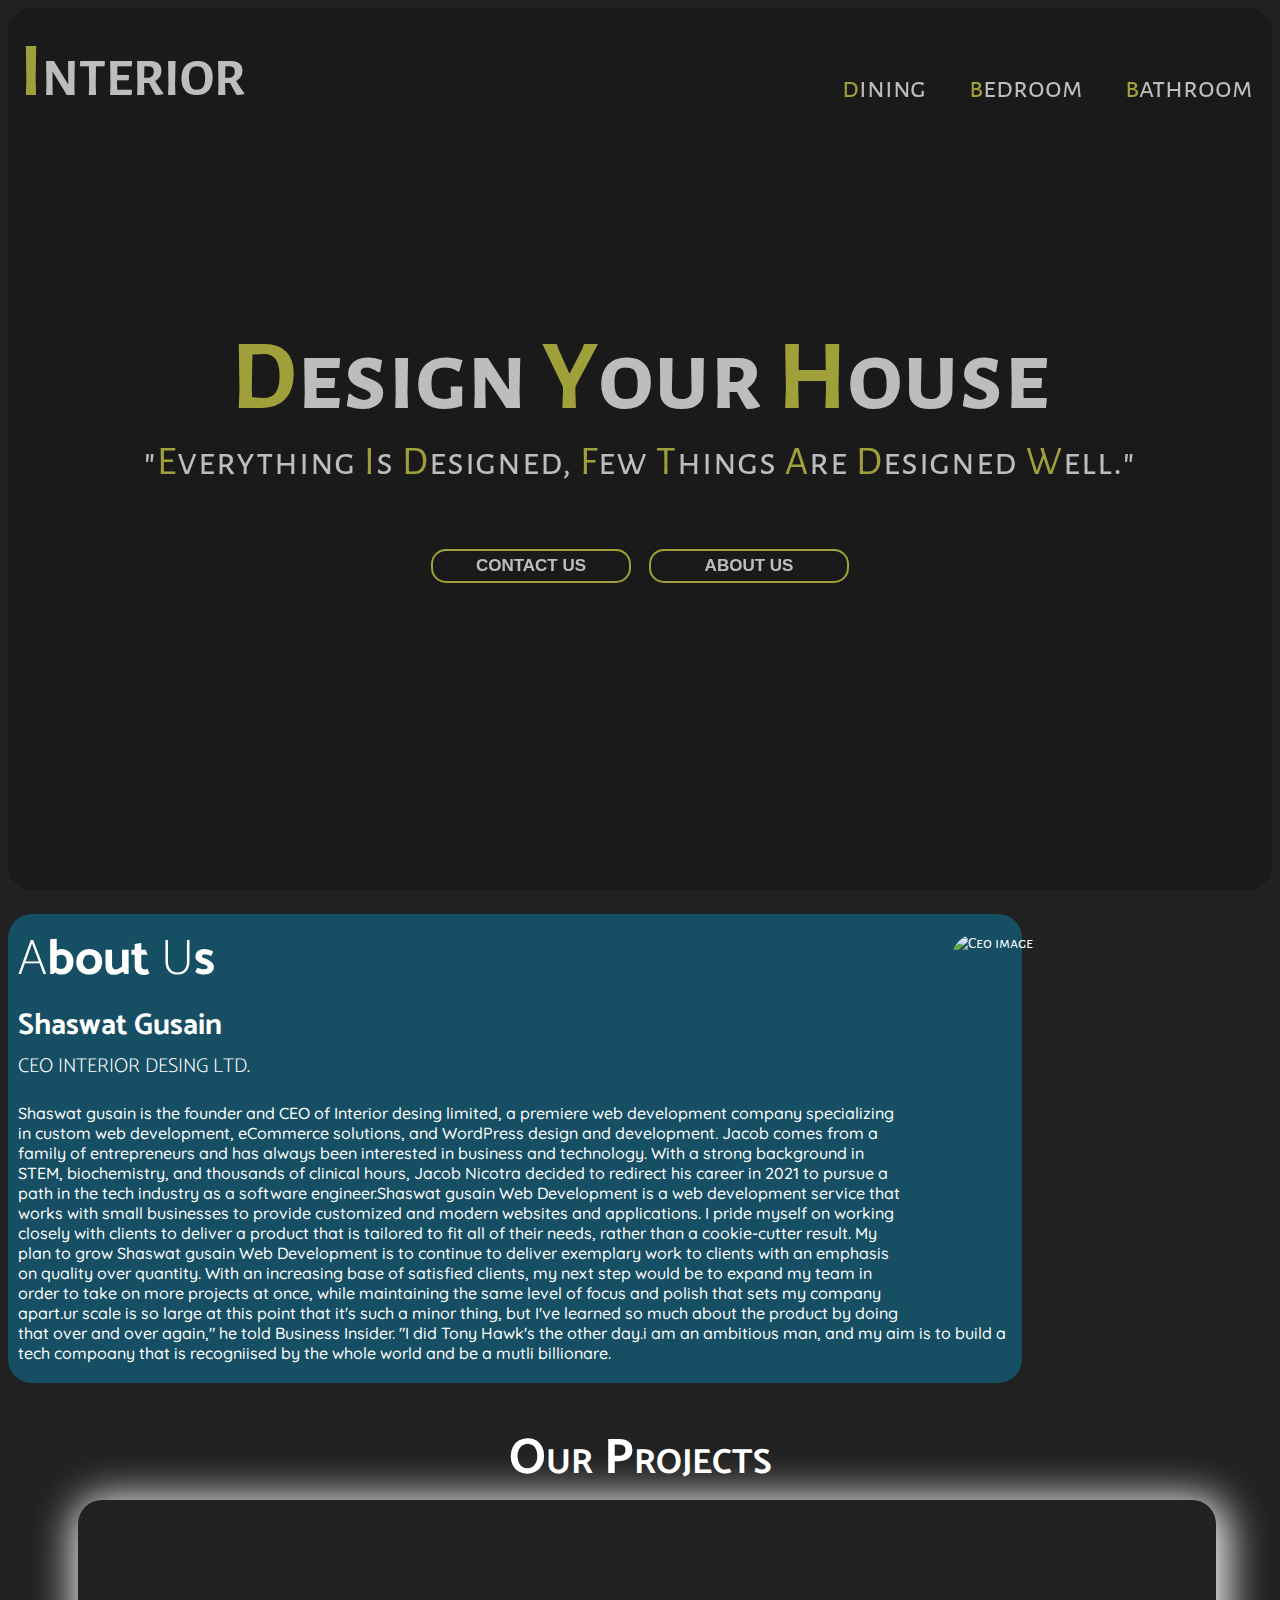
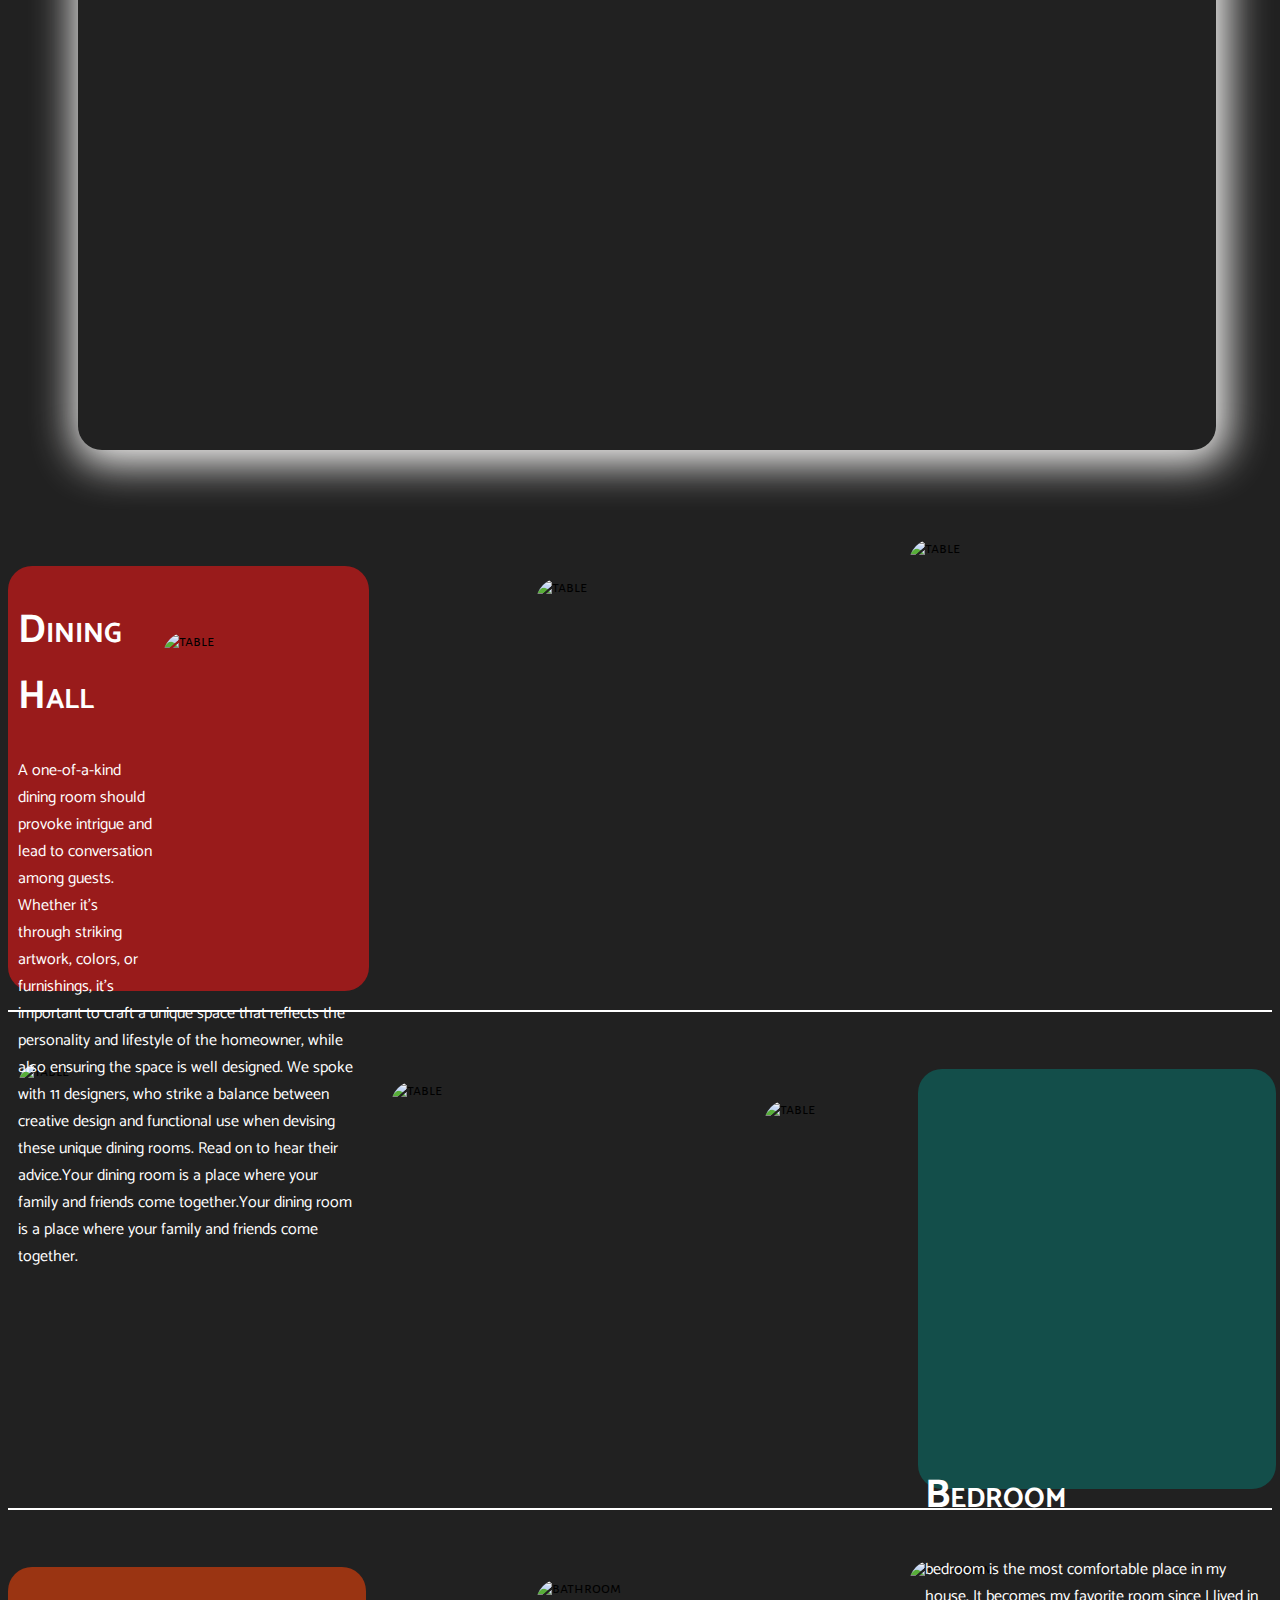
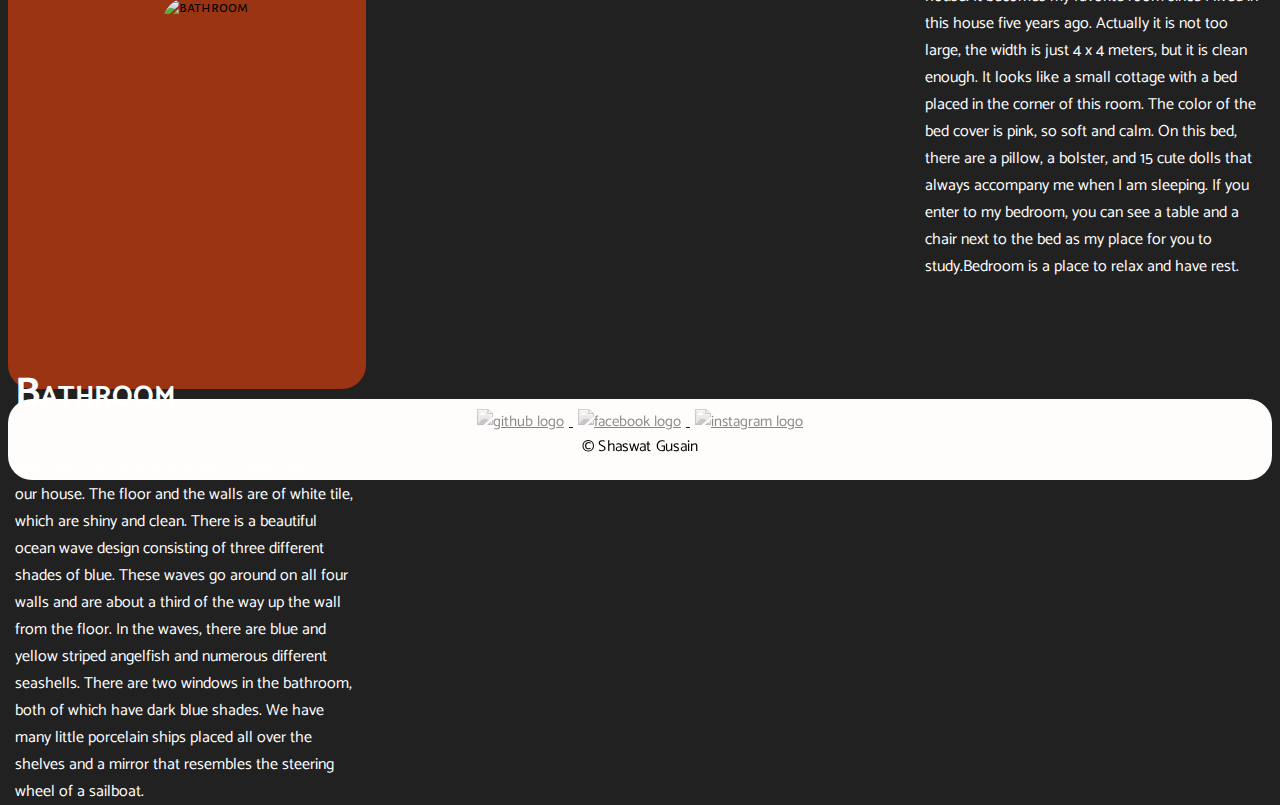
==== commit 6a406195: "Update index.html" ====
--- a/index.html
+++ b/index.html
@@ -23,7 +23,7 @@
                 <h1><span>D</span>esign       <span>Y</span>our       <span>H</span>ouse</h1>
                 <p>"<span>E</span>verything    <span>I</span>s  <span>D</span>esigned,  <span>F</span>ew   <span>T</span>hings   <span>A</span>re   <span>D</span>esigned   <span>W</span>ell."</p>
                 <div class="buttons">
-                <a href="./index1.html" target="blank"><button id="btn-cont">CONTACT US</button></a>
+                <a href="index1.html" target="blank"><button id="btn-cont">CONTACT US</button></a>
                 <a href="#ABT"><button id="btn-abt">ABOUT US</button></a>
             </div>
             </div>
--- a/style.css
+++ b/style.css
@@ -12,7 +12,7 @@
       width: 100%;
       height:  98vh;
       opacity: 70%;
-      background-image: linear-gradient(rgba(0,0,0,0.30),rgba(0,0,0,0.30)),url(../images/FEAT_ID.jpg);
+      background-image: linear-gradient(rgba(0,0,0,0.30),rgba(0,0,0,0.30)),url(FEAT_ID.jpg);
       background-position: center;
       background-size: cover;
       border-radius: 24px;
@@ -197,7 +197,7 @@
       height: 550px;
       display: grid;
       align-content: center;
-      background-image: url("../images/a.jpg");
+      background-image: url("a.jpg");
       box-shadow: 4px 6px 42px 8px rgb(248, 247, 246);
       background-size: 100% 100%;
       animation: changeImage 20s linear infinite;
@@ -210,23 +210,23 @@
 }
 @keyframes changeImage {
    0%{
-      background-image: url("../images/2.jpg");
+      background-image: url("2.jpg");
    }
    20%{
-      background-image: url("../images/a.jpg");
+      background-image: url("a.jpg");
    }
    
    40%{
-      background-image: url("../images/b.jpg");
+      background-image: url("b.jpg");
    }
    60%{
-      background-image: url("../images/c.jpg");
+      background-image: url("c.jpg");
    }
    80%{
-      background-image: url("../images/Living-room-desk.jpg");
+      background-image: url("Living-room-desk.jpg");
    }
    100%{
-      background-image: url("../images/3.jpg");
+      background-image: url("3.jpg");
    }
 }
 .one{
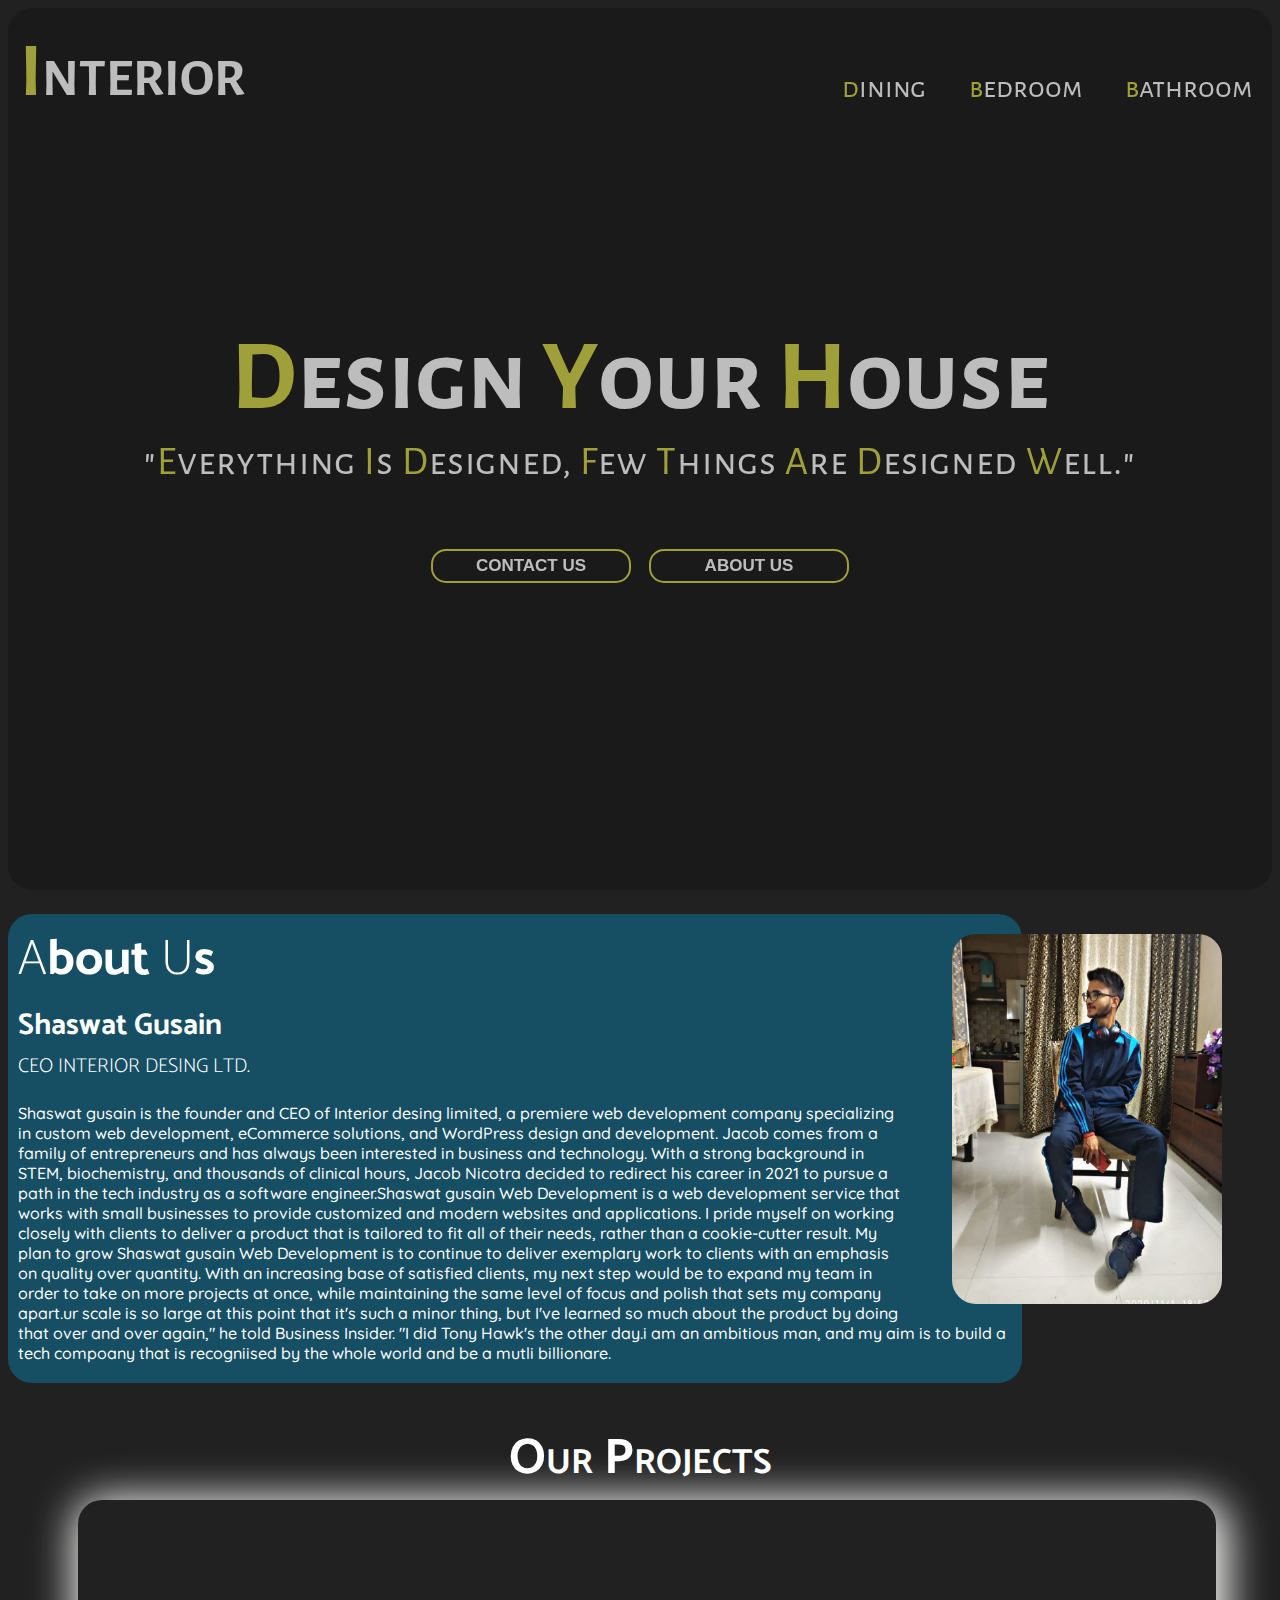
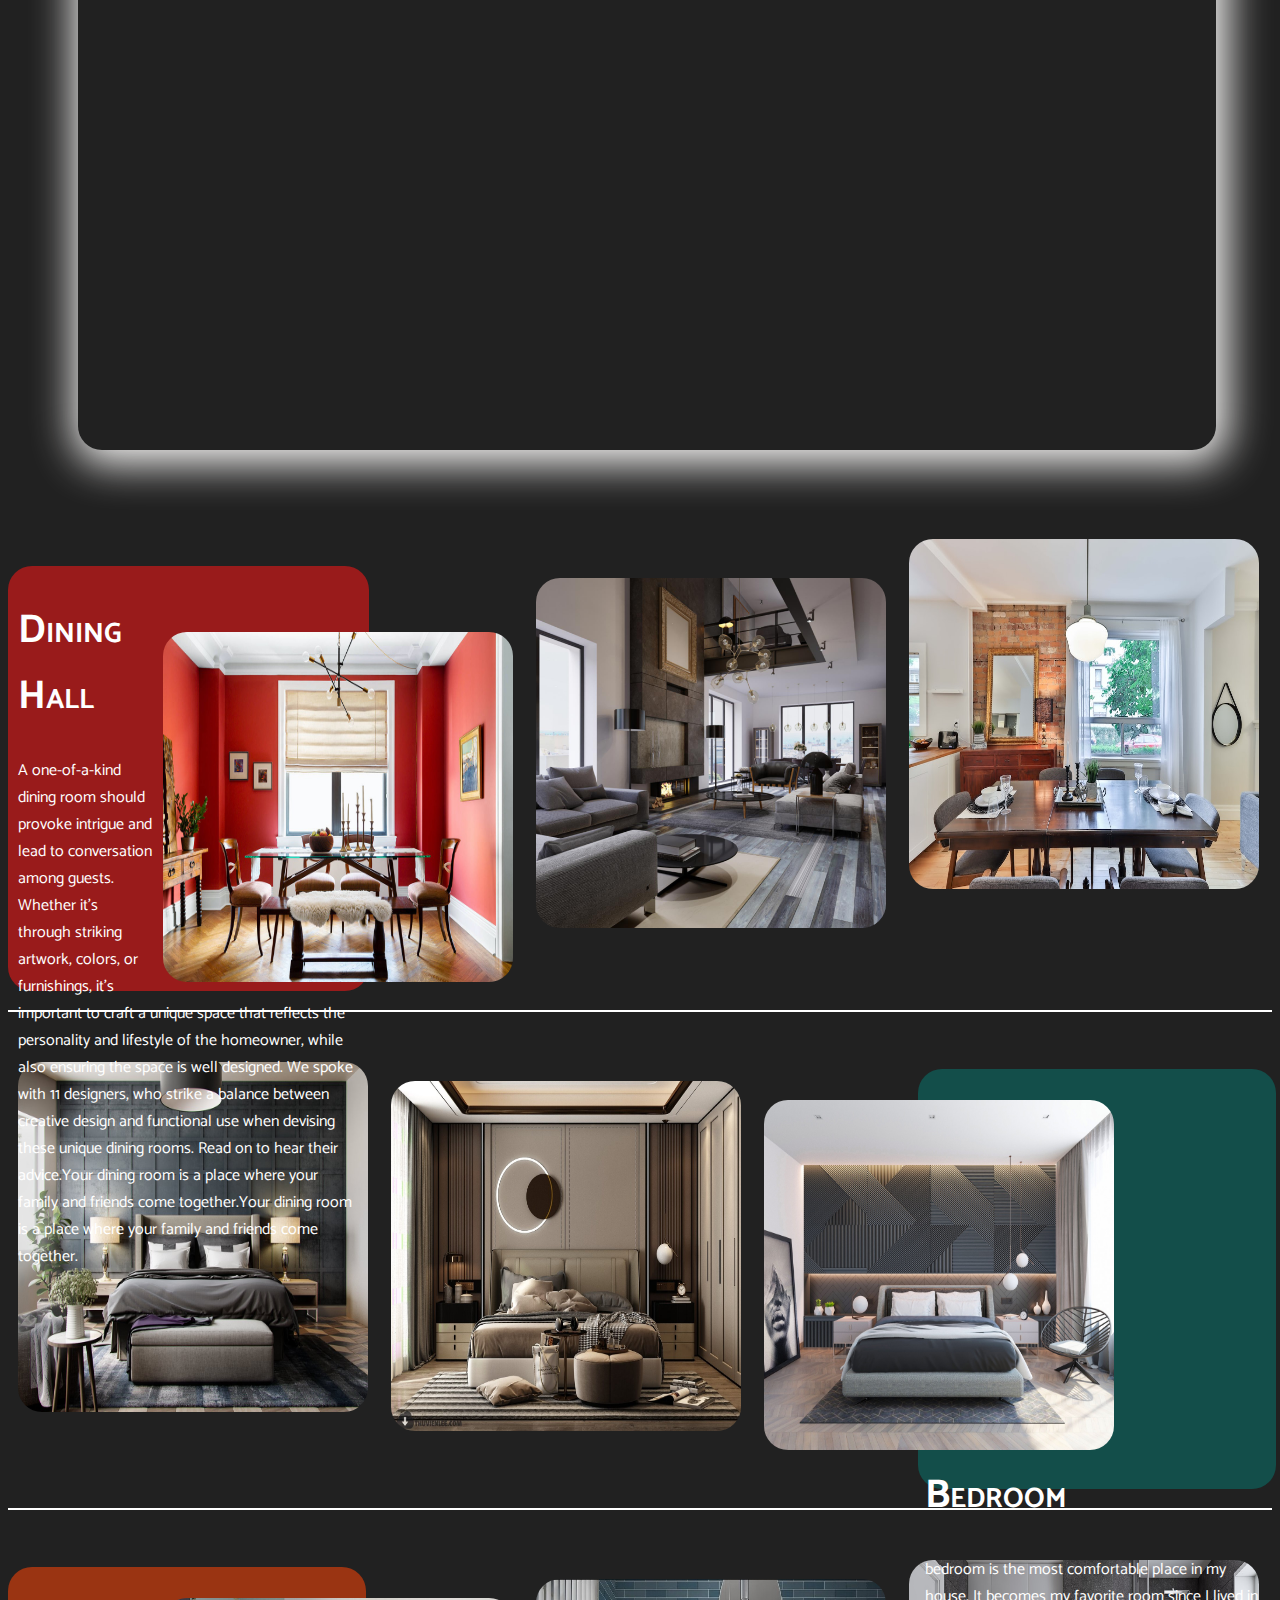
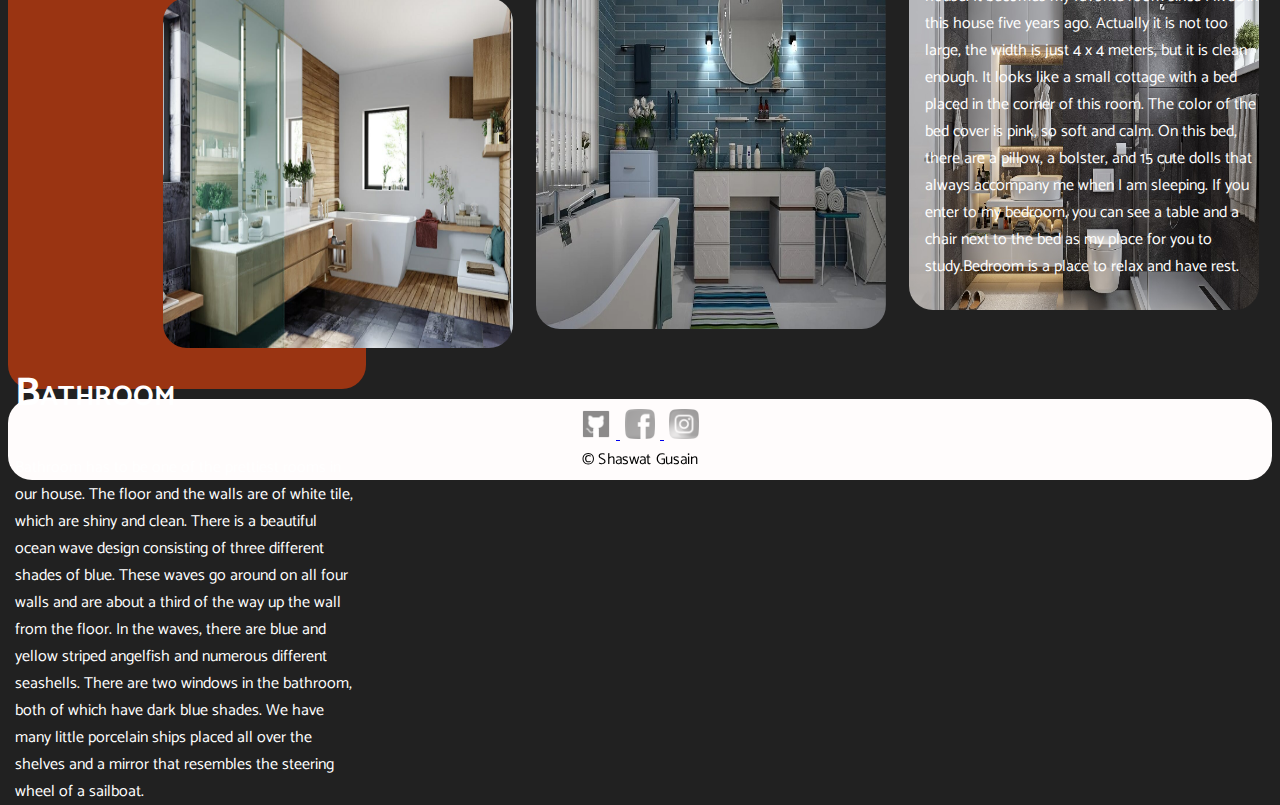
==== commit 0a330854: "Update index.html" ====
--- a/index.html
+++ b/index.html
@@ -6,8 +6,8 @@
         <title>
             Design Your House
         </title>
-        <link rel="stylesheet" href="style.css">
-        <link rel="icon" type="image/icon" href="150-1506927_clipart-of-hostels-and-address-icon-house-logo.png" width="15px">
+        <link rel="stylesheet" type="text/css" href="style.css">
+        <link rel="icon" type="image/icon" href="images/150-1506927_clipart-of-hostels-and-address-icon-house-logo.png" width="15px">
     </head>
     <body>
         <div class="banner">
@@ -32,7 +32,7 @@
             <div class="abt"></div>
             <div class="about-ceo">
                 <div class="img">
-                <img src="WhatsApp Image 2022-09-04 at 11.44.54 AM.jpeg" alt="Ceo image">
+                <img src="images/WhatsApp Image 2022-09-04 at 11.44.54 AM.jpeg" alt="Ceo image">
                 </div>
                 <div class="about-us">
                 <h1 id="ABT"><span>A</span>bout <span>U</span>s</h1>
@@ -54,9 +54,9 @@
                 <div class="bor"></div>
                 <div class="dining" id="shaswat">
                   
-                        <img src="dining.jpg" class="one" alt="table"><br>
-                        <img src="dining1.jpg" class="two" alt="table"><br>
-                        <img src="dining2.jpg" class="three" alt="table"><br>
+                        <img src="images/dining.jpg" class="one" alt="table"><br>
+                        <img src="images/1.jpg" class="two" alt="table"><br>
+                        <img src="images/dining2.jpg" class="three" alt="table"><br>
                    
                         <div class="table">
                             <h1><span>D</span>ining <span>H</span>all</h1>
@@ -68,9 +68,9 @@
                     </div> <br>
                     <div class="border"></div>
         <div class="bedroom" id="gusain">
-            <img src="bed.jpg" class="bedd" alt="table"><br>
-            <img src="bed1.jpg" class="beddd" alt="table"><br>
-            <img src="bed3.jpg" class="bedddd" alt="table"><br>
+            <img src="images/bed.jpg" class="bedd" alt="table"><br>
+            <img src="images/bed1.jpg" class="beddd" alt="table"><br>
+            <img src="images/bed3.jpg" class="bedddd" alt="table"><br>
                <div class="bed">
                   <h1><span>B</span>edroom</h1>
                   <p>
@@ -80,9 +80,9 @@
           </div><br>
           <div class="borderr"></div>
           <div class="bathroom" id="king">
-            <img src="bath.jpg" class="bath" alt="bathroom"><br>
-            <img src="bathh.jpg" class="bathh" alt="bathroom"><br>
-            <img src="bathhh.jpg" class="bathhh" alt="bathroom"><br>
+            <img src="images/bath.jpg" class="bath" alt="bathroom"><br>
+            <img src="images/bathh.jpg" class="bathh" alt="bathroom"><br>
+            <img src="images/bathhh.jpg" class="bathhh" alt="bathroom"><br>
             <div class="washroom">
                <h1><span>B</span>athroom</h1>
                <p>
@@ -92,15 +92,15 @@
           </div>
           <div class="footer-area">
             <a href="https://github.com/Boahan" target="_blank">
-            <img src="g.png" alt="github logo">
+            <img src="images/g.png" alt="github logo">
             </a>
     
             <a href="https://www.facebook.com/shaswat.gusain.52" target="_blank">
-            <img src="1409943................png" alt="facebook logo">
+            <img src="images/1409943................png" alt="facebook logo">
             </a>
     
             <a href="https://instagram.com/gusainshaswat?igshid=YmMyMTA2M2Y=" target="_blank">
-            <img src="ig.png" alt="instagram logo">
+            <img src="images/ig.png" alt="instagram logo">
             </a>
             <p>&copy Shaswat Gusain</p>
             </div>
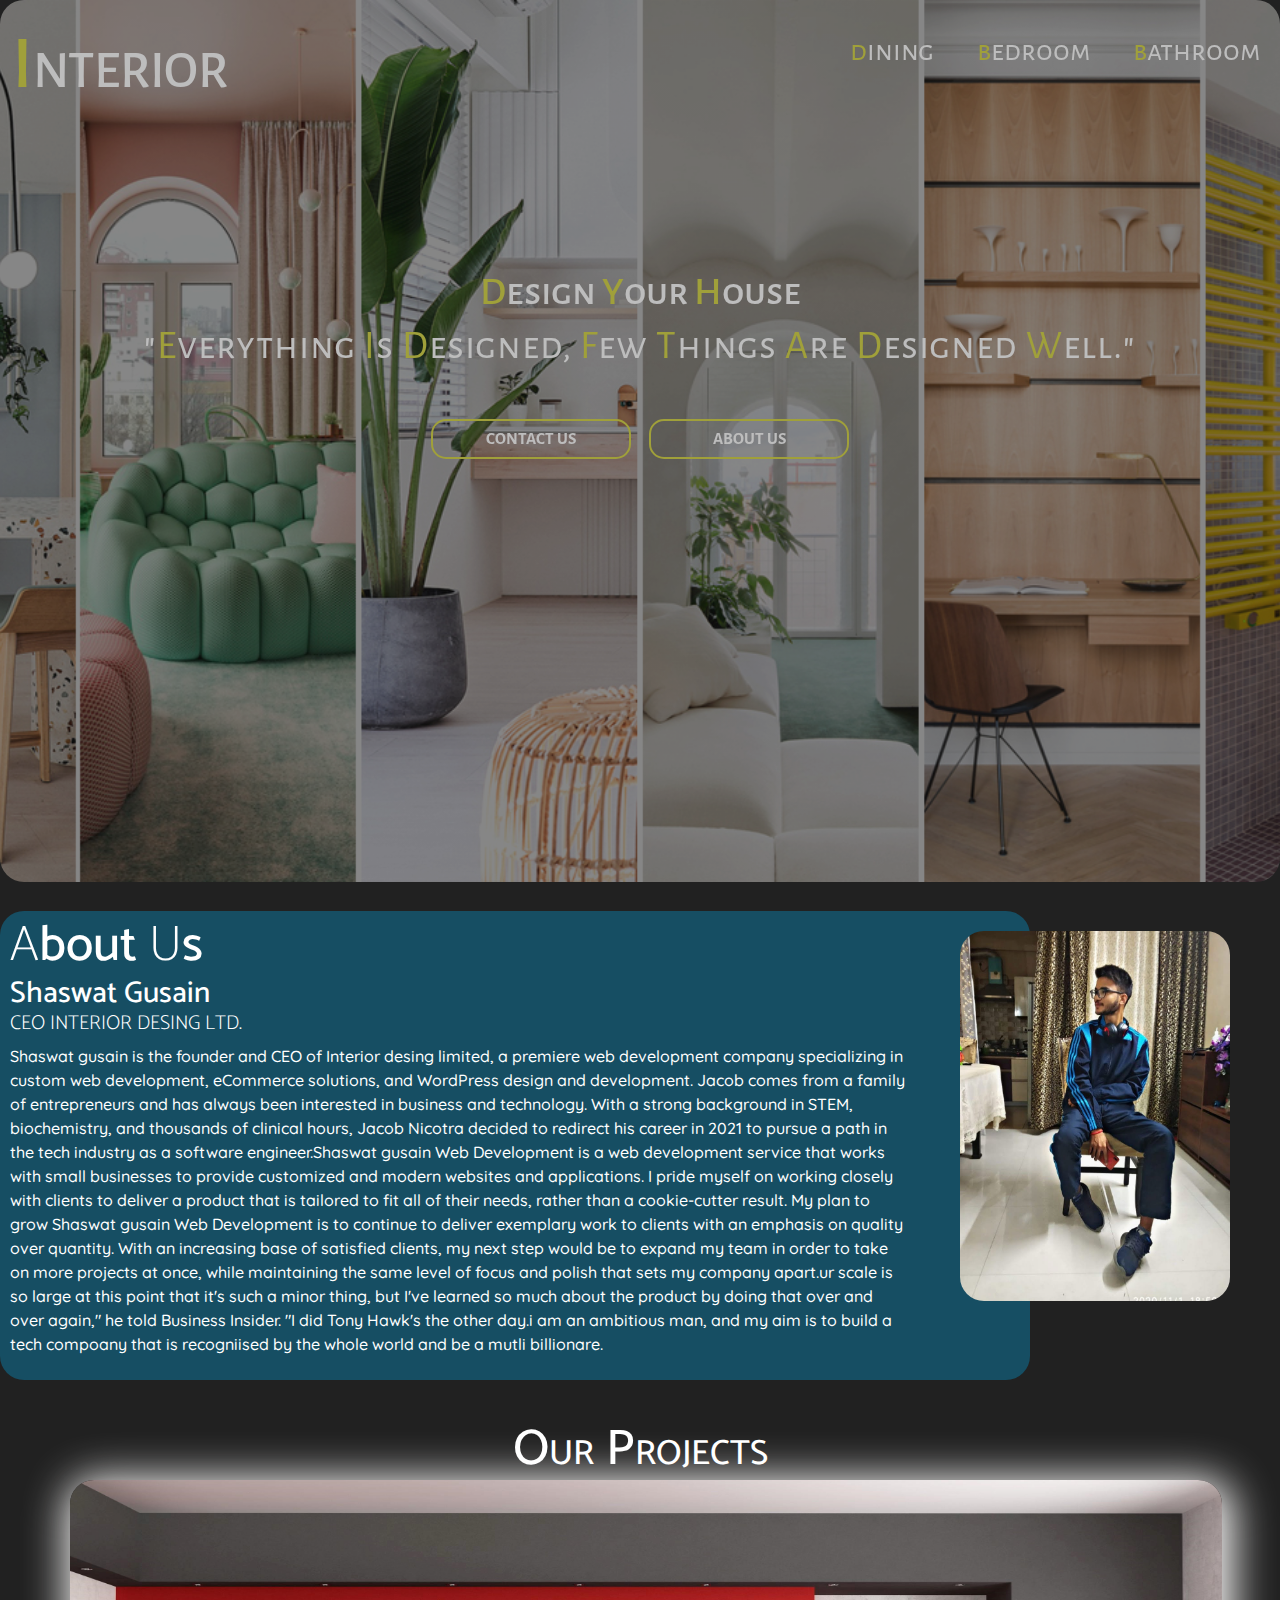
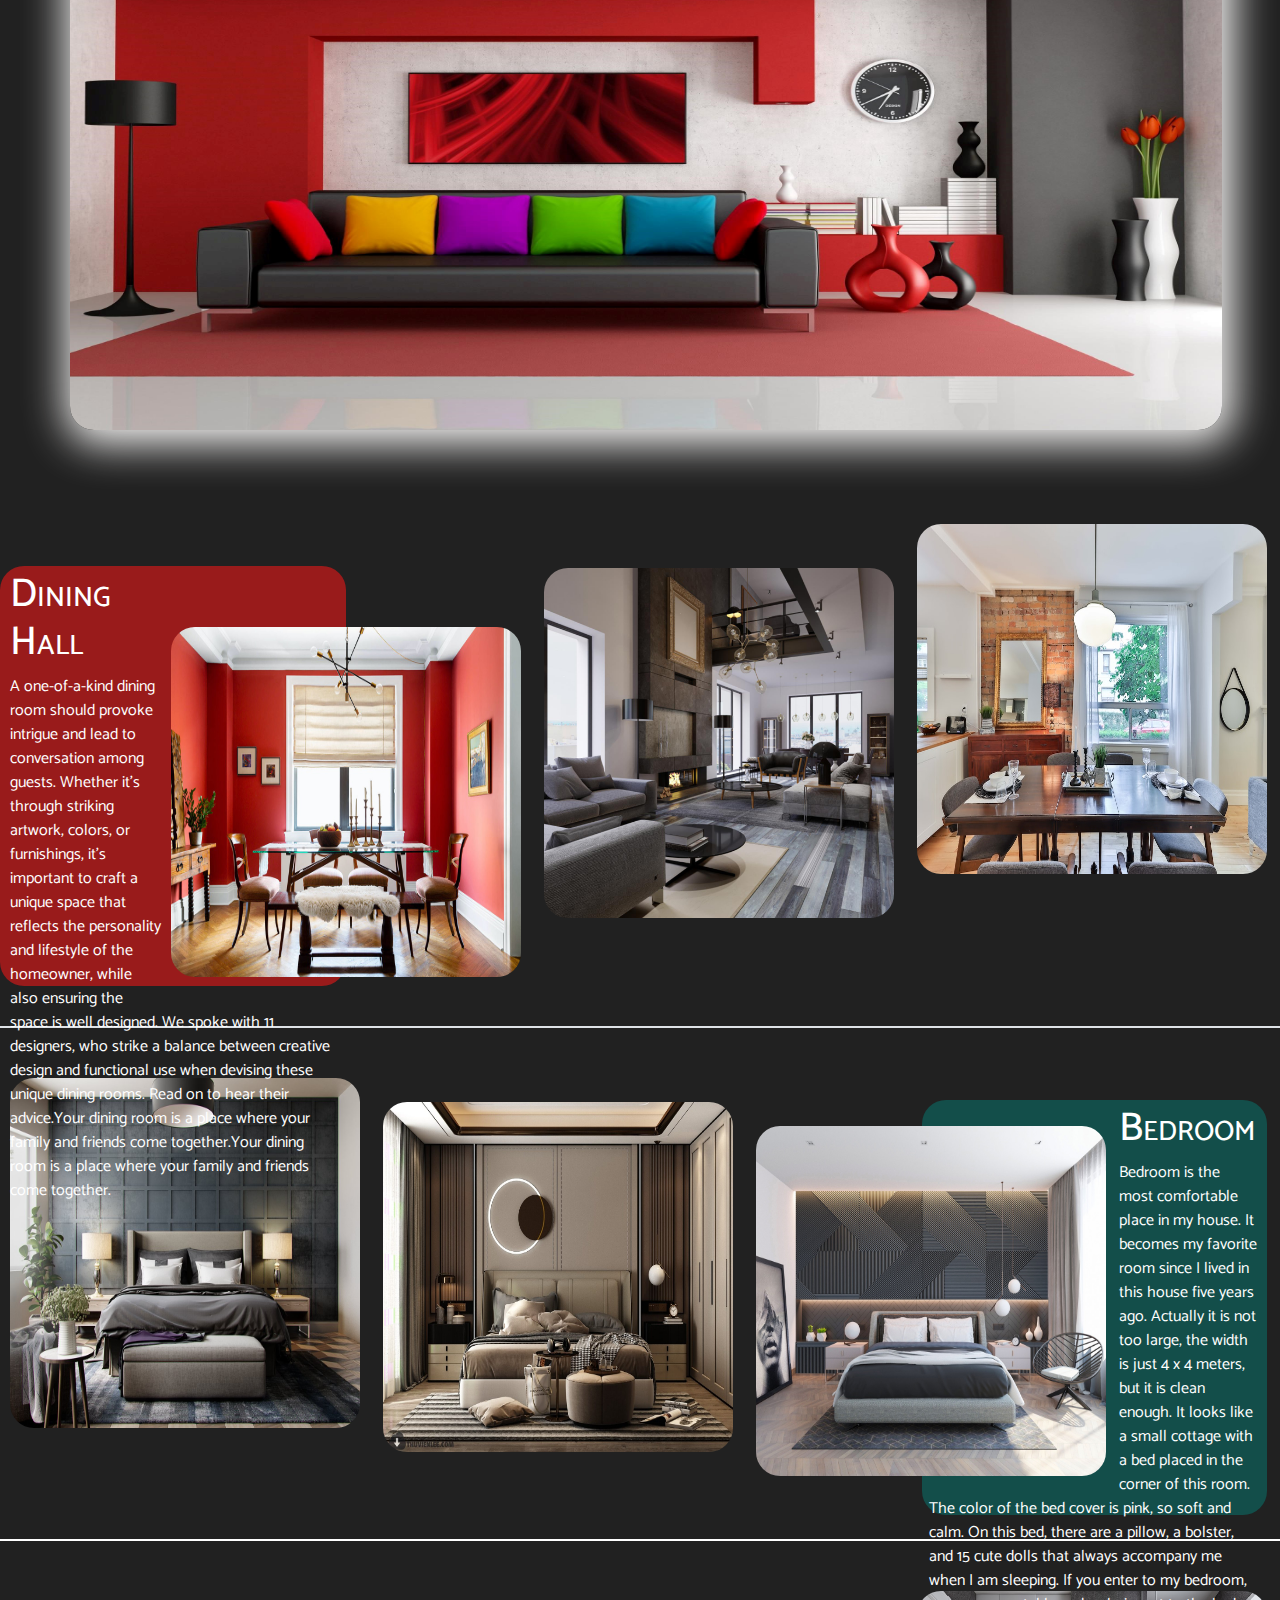
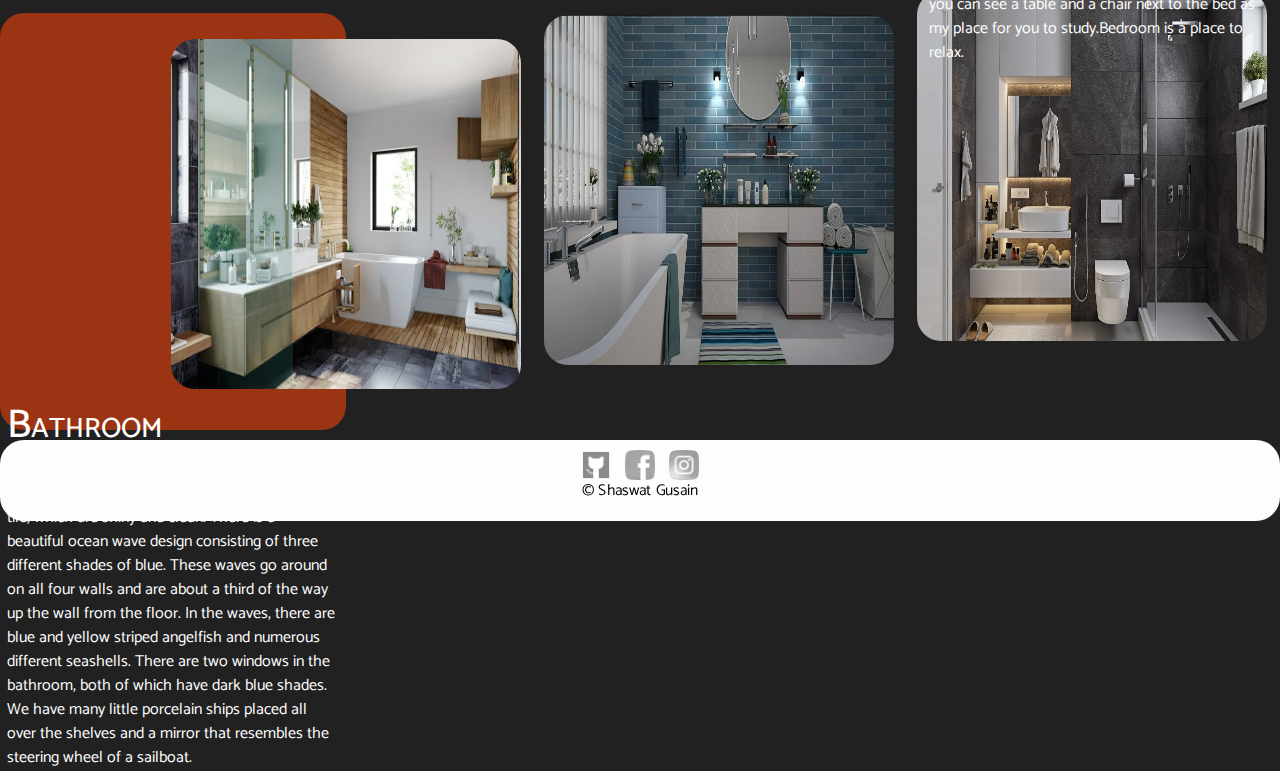
==== commit b18e7370: "Update index.html" ====
--- a/index.html
+++ b/index.html
@@ -6,6 +6,7 @@
         <title>
             Design Your House
         </title>
+          <link rel="stylesheet" href="https://cdn.jsdelivr.net/npm/bootstrap@4.3.1/dist/css/bootstrap.min.css" integrity="sha384-ggOyR0iXCbMQv3Xipma34MD+dH/1fQ784/j6cY/iJTQUOhcWr7x9JvoRxT2MZw1T" crossorigin="anonymous">
         <link rel="stylesheet" type="text/css" href="style.css">
         <link rel="icon" type="image/icon" href="images/150-1506927_clipart-of-hostels-and-address-icon-house-logo.png" width="15px">
     </head>
@@ -74,7 +75,7 @@
                <div class="bed">
                   <h1><span>B</span>edroom</h1>
                   <p>
-                      bedroom is the most comfortable place in my house. It becomes my favorite room since I lived in this house five years ago. Actually it is not too large, the width is just 4 x 4 meters, but it is clean enough. It looks like a small cottage with a bed placed in the corner of this room. The color of the bed cover is pink, so soft and calm. On this bed, there  are a pillow, a bolster, and 15 cute dolls that always accompany me when I am sleeping. If you enter to my bedroom, you can see a table and a chair next to the bed as my  place for you to study.Bedroom is a place to relax and have rest.
+                      Bedroom is the most comfortable place in my house. It becomes my favorite room since I lived in this house five years ago. Actually it is not too large, the width is just 4 x 4 meters, but it is clean enough. It looks like a small cottage with a bed placed in the corner of this room. The color of the bed cover is pink, so soft and calm. On this bed, there  are a pillow, a bolster, and 15 cute dolls that always accompany me when I am sleeping. If you enter to my bedroom, you can see a table and a chair next to the bed as my  place for you to study.Bedroom is a place to relax.
                   </p>
               </div>
           </div><br>
@@ -104,5 +105,8 @@
             </a>
             <p>&copy Shaswat Gusain</p>
             </div>
+        <script src="https://code.jquery.com/jquery-3.3.1.slim.min.js" integrity="sha384-q8i/X+965DzO0rT7abK41JStQIAqVgRVzpbzo5smXKp4YfRvH+8abtTE1Pi6jizo" crossorigin="anonymous"></script>
+<script src="https://cdn.jsdelivr.net/npm/popper.js@1.14.7/dist/umd/popper.min.js" integrity="sha384-UO2eT0CpHqdSJQ6hJty5KVphtPhzWj9WO1clHTMGa3JDZwrnQq4sF86dIHNDz0W1" crossorigin="anonymous"></script>
+<script src="https://cdn.jsdelivr.net/npm/bootstrap@4.3.1/dist/js/bootstrap.min.js" integrity="sha384-JjSmVgyd0p3pXB1rRibZUAYoIIy6OrQ6VrjIEaFf/nJGzIxFDsf4x0xIM+B07jRM" crossorigin="anonymous"></script>
     </body>
 </html>
--- a/style.css
+++ b/style.css
@@ -12,7 +12,7 @@
       width: 100%;
       height:  98vh;
       opacity: 70%;
-      background-image: linear-gradient(rgba(0,0,0,0.30),rgba(0,0,0,0.30)),url(FEAT_ID.jpg);
+      background-image: linear-gradient(rgba(0,0,0,0.30),rgba(0,0,0,0.30)),url(images/FEAT_ID.jpg);
       background-position: center;
       background-size: cover;
       border-radius: 24px;
@@ -197,7 +197,7 @@
       height: 550px;
       display: grid;
       align-content: center;
-      background-image: url("a.jpg");
+      background-image: url("images/a.jpg");
       box-shadow: 4px 6px 42px 8px rgb(248, 247, 246);
       background-size: 100% 100%;
       animation: changeImage 20s linear infinite;
@@ -210,23 +210,23 @@
 }
 @keyframes changeImage {
    0%{
-      background-image: url("2.jpg");
+      background-image: url("images/2.jpg");
    }
    20%{
-      background-image: url("a.jpg");
+      background-image: url("images/a.jpg");
    }
    
    40%{
-      background-image: url("b.jpg");
+      background-image: url("images/b.jpg");
    }
    60%{
-      background-image: url("c.jpg");
+      background-image: url("images/c.jpg");
    }
    80%{
-      background-image: url("Living-room-desk.jpg");
+      background-image: url("images/Living-room-desk.jpg");
    }
    100%{
-      background-image: url("3.jpg");
+      background-image: url("images/3.jpg");
    }
 }
 .one{
